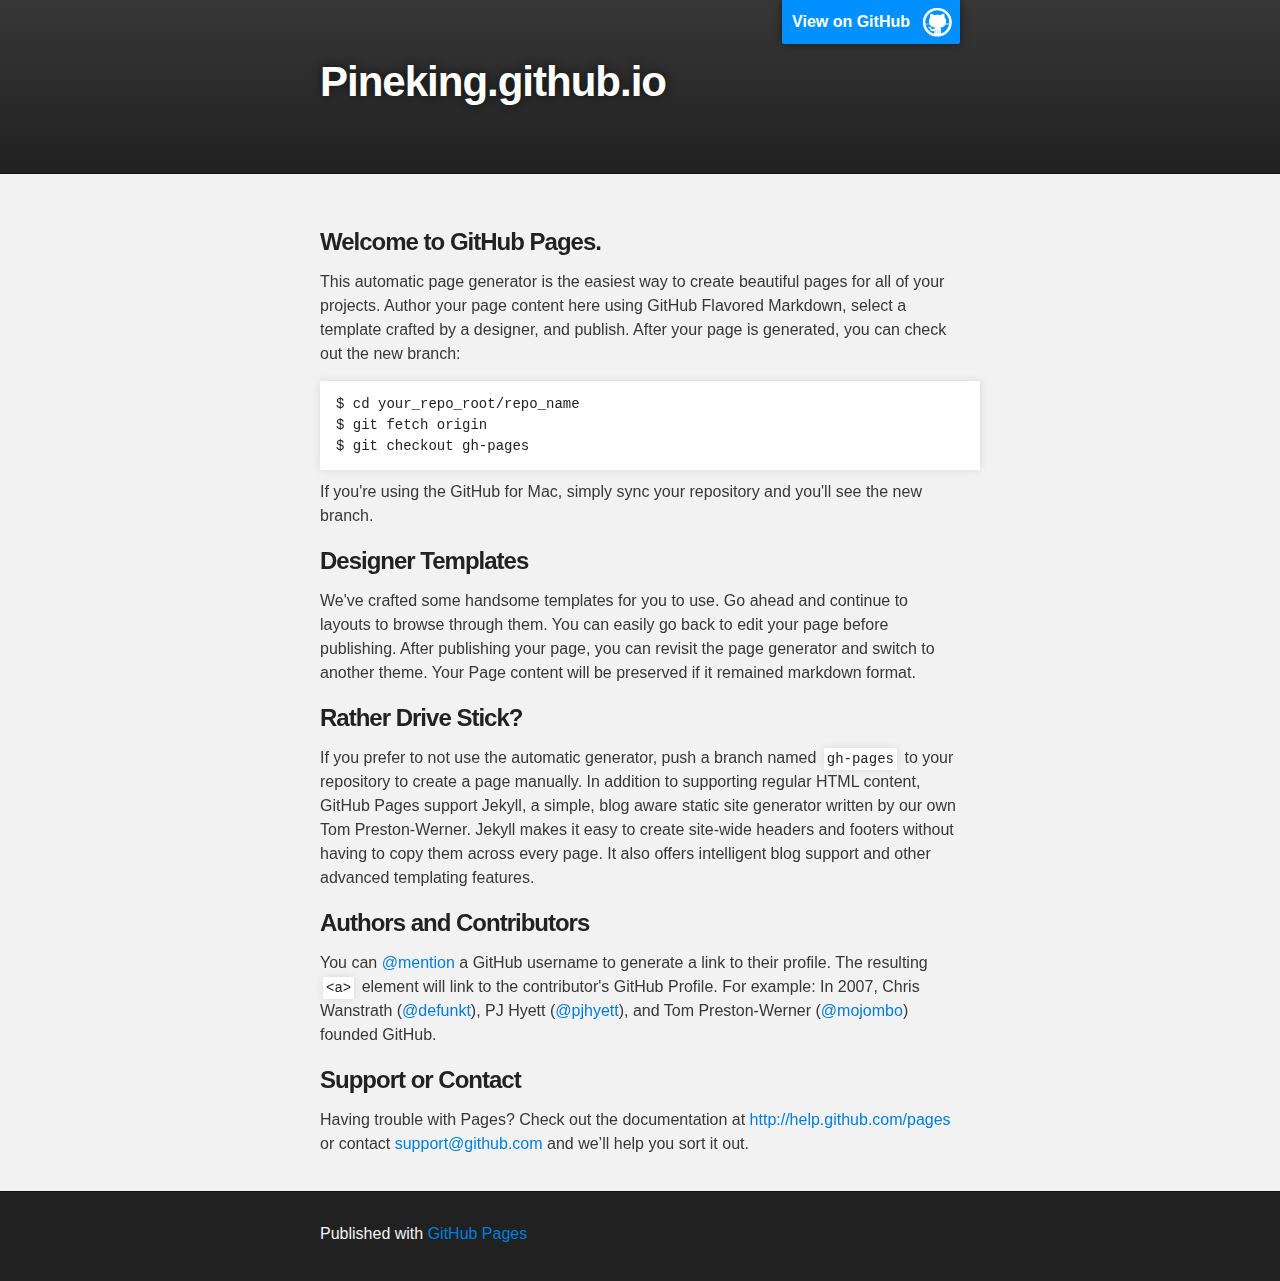
==== index.html @ cf7dffd4 "Replace master branch with page content via GitHub" ====
<!DOCTYPE html>
<html>

  <head>
    <meta charset='utf-8' />
    <meta http-equiv="X-UA-Compatible" content="chrome=1" />
    <meta name="description" content="Pineking.github.io : " />

    <link rel="stylesheet" type="text/css" media="screen" href="stylesheets/stylesheet.css">

    <title>Pineking.github.io</title>
  </head>

  <body>

    <!-- HEADER -->
    <div id="header_wrap" class="outer">
        <header class="inner">
          <a id="forkme_banner" href="https://github.com/pineking">View on GitHub</a>

          <h1 id="project_title">Pineking.github.io</h1>
          <h2 id="project_tagline"></h2>

        </header>
    </div>

    <!-- MAIN CONTENT -->
    <div id="main_content_wrap" class="outer">
      <section id="main_content" class="inner">
        <h3>Welcome to GitHub Pages.</h3>

<p>This automatic page generator is the easiest way to create beautiful pages for all of your projects. Author your page content here using GitHub Flavored Markdown, select a template crafted by a designer, and publish. After your page is generated, you can check out the new branch:</p>

<pre><code>$ cd your_repo_root/repo_name
$ git fetch origin
$ git checkout gh-pages
</code></pre>

<p>If you're using the GitHub for Mac, simply sync your repository and you'll see the new branch.</p>

<h3>Designer Templates</h3>

<p>We've crafted some handsome templates for you to use. Go ahead and continue to layouts to browse through them. You can easily go back to edit your page before publishing. After publishing your page, you can revisit the page generator and switch to another theme. Your Page content will be preserved if it remained markdown format.</p>

<h3>Rather Drive Stick?</h3>

<p>If you prefer to not use the automatic generator, push a branch named <code>gh-pages</code> to your repository to create a page manually. In addition to supporting regular HTML content, GitHub Pages support Jekyll, a simple, blog aware static site generator written by our own Tom Preston-Werner. Jekyll makes it easy to create site-wide headers and footers without having to copy them across every page. It also offers intelligent blog support and other advanced templating features.</p>

<h3>Authors and Contributors</h3>

<p>You can <a href="https://github.com/blog/821" class="user-mention">@mention</a> a GitHub username to generate a link to their profile. The resulting <code>&lt;a&gt;</code> element will link to the contributor's GitHub Profile. For example: In 2007, Chris Wanstrath (<a href="https://github.com/defunkt" class="user-mention">@defunkt</a>), PJ Hyett (<a href="https://github.com/pjhyett" class="user-mention">@pjhyett</a>), and Tom Preston-Werner (<a href="https://github.com/mojombo" class="user-mention">@mojombo</a>) founded GitHub.</p>

<h3>Support or Contact</h3>

<p>Having trouble with Pages? Check out the documentation at <a href="http://help.github.com/pages">http://help.github.com/pages</a> or contact <a href="mailto:support@github.com">support@github.com</a> and we’ll help you sort it out.</p>
      </section>
    </div>

    <!-- FOOTER  -->
    <div id="footer_wrap" class="outer">
      <footer class="inner">
        <p>Published with <a href="http://pages.github.com">GitHub Pages</a></p>
      </footer>
    </div>

    

  </body>
</html>
---- stylesheets/stylesheet.css ----
/*******************************************************************************
Slate Theme for GitHub Pages
by Jason Costello, @jsncostello
*******************************************************************************/

@import url(pygment_trac.css);

/*******************************************************************************
MeyerWeb Reset
*******************************************************************************/

html, body, div, span, applet, object, iframe,
h1, h2, h3, h4, h5, h6, p, blockquote, pre,
a, abbr, acronym, address, big, cite, code,
del, dfn, em, img, ins, kbd, q, s, samp,
small, strike, strong, sub, sup, tt, var,
b, u, i, center,
dl, dt, dd, ol, ul, li,
fieldset, form, label, legend,
table, caption, tbody, tfoot, thead, tr, th, td,
article, aside, canvas, details, embed,
figure, figcaption, footer, header, hgroup,
menu, nav, output, ruby, section, summary,
time, mark, audio, video {
  margin: 0;
  padding: 0;
  border: 0;
  font: inherit;
  vertical-align: baseline;
}

/* HTML5 display-role reset for older browsers */
article, aside, details, figcaption, figure,
footer, header, hgroup, menu, nav, section {
  display: block;
}

ol, ul {
  list-style: none;
}

blockquote, q {
}

table {
  border-collapse: collapse;
  border-spacing: 0;
}

a:focus {
  outline: none;
}

/*******************************************************************************
Theme Styles
*******************************************************************************/

body {
  box-sizing: border-box;
  color:#373737;
  background: #212121;
  font-size: 16px;
  font-family: 'Myriad Pro', Calibri, Helvetica, Arial, sans-serif;
  line-height: 1.5;
  -webkit-font-smoothing: antialiased;
}

h1, h2, h3, h4, h5, h6 {
  margin: 10px 0;
  font-weight: 700;
  color:#222222;
  font-family: 'Lucida Grande', 'Calibri', Helvetica, Arial, sans-serif;
  letter-spacing: -1px;
}

h1 {
  font-size: 36px;
  font-weight: 700;
}

h2 {
  padding-bottom: 10px;
  font-size: 32px;
  background: url('../images/bg_hr.png') repeat-x bottom;
}

h3 {
  font-size: 24px;
}

h4 {
  font-size: 21px;
}

h5 {
  font-size: 18px;
}

h6 {
  font-size: 16px;
}

p {
  margin: 10px 0 15px 0;
}

footer p {
  color: #f2f2f2;
}

a {
  text-decoration: none;
  color: #007edf;
  text-shadow: none;

  transition: color 0.5s ease;
  transition: text-shadow 0.5s ease;
  -webkit-transition: color 0.5s ease;
  -webkit-transition: text-shadow 0.5s ease;
  -moz-transition: color 0.5s ease;
  -moz-transition: text-shadow 0.5s ease;
  -o-transition: color 0.5s ease;
  -o-transition: text-shadow 0.5s ease;
  -ms-transition: color 0.5s ease;
  -ms-transition: text-shadow 0.5s ease;
}

#main_content a:hover {
  color: #0069ba;
  text-shadow: #0090ff 0px 0px 2px;
}

footer a:hover {
  color: #43adff;
  text-shadow: #0090ff 0px 0px 2px;
}

em {
  font-style: italic;
}

strong {
  font-weight: bold;
}

img {
  position: relative;
  margin: 0 auto;
  max-width: 739px;
  padding: 5px;
  margin: 10px 0 10px 0;
  border: 1px solid #ebebeb;

  box-shadow: 0 0 5px #ebebeb;
  -webkit-box-shadow: 0 0 5px #ebebeb;
  -moz-box-shadow: 0 0 5px #ebebeb;
  -o-box-shadow: 0 0 5px #ebebeb;
  -ms-box-shadow: 0 0 5px #ebebeb;
}

pre, code {
  width: 100%;
  color: #222;
  background-color: #fff;

  font-family: Monaco, "Bitstream Vera Sans Mono", "Lucida Console", Terminal, monospace;
  font-size: 14px;

  border-radius: 2px;
  -moz-border-radius: 2px;
  -webkit-border-radius: 2px;



}

pre {
  width: 100%;
  padding: 10px;
  box-shadow: 0 0 10px rgba(0,0,0,.1);
  overflow: auto;
}

code {
  padding: 3px;
  margin: 0 3px;
  box-shadow: 0 0 10px rgba(0,0,0,.1);
}

pre code {
  display: block;
  box-shadow: none;
}

blockquote {
  color: #666;
  margin-bottom: 20px;
  padding: 0 0 0 20px;
  border-left: 3px solid #bbb;
}

ul, ol, dl {
  margin-bottom: 15px
}

ul li {
  list-style: inside;
  padding-left: 20px;
}

ol li {
  list-style: decimal inside;
  padding-left: 20px;
}

dl dt {
  font-weight: bold;
}

dl dd {
  padding-left: 20px;
  font-style: italic;
}

dl p {
  padding-left: 20px;
  font-style: italic;
}

hr {
  height: 1px;
  margin-bottom: 5px;
  border: none;
  background: url('../images/bg_hr.png') repeat-x center;
}

table {
  border: 1px solid #373737;
  margin-bottom: 20px;
  text-align: left;
 }

th {
  font-family: 'Lucida Grande', 'Helvetica Neue', Helvetica, Arial, sans-serif;
  padding: 10px;
  background: #373737;
  color: #fff;
 }

td {
  padding: 10px;
  border: 1px solid #373737;
 }

form {
  background: #f2f2f2;
  padding: 20px;
}

img {
  width: 100%;
  max-width: 100%;
}

/*******************************************************************************
Full-Width Styles
*******************************************************************************/

.outer {
  width: 100%;
}

.inner {
  position: relative;
  max-width: 640px;
  padding: 20px 10px;
  margin: 0 auto;
}

#forkme_banner {
  display: block;
  position: absolute;
  top:0;
  right: 10px;
  z-index: 10;
  padding: 10px 50px 10px 10px;
  color: #fff;
  background: url('../images/blacktocat.png') #0090ff no-repeat 95% 50%;
  font-weight: 700;
  box-shadow: 0 0 10px rgba(0,0,0,.5);
  border-bottom-left-radius: 2px;
  border-bottom-right-radius: 2px;
}

#header_wrap {
  background: #212121;
  background: -moz-linear-gradient(top, #373737, #212121);
  background: -webkit-linear-gradient(top, #373737, #212121);
  background: -ms-linear-gradient(top, #373737, #212121);
  background: -o-linear-gradient(top, #373737, #212121);
  background: linear-gradient(top, #373737, #212121);
}

#header_wrap .inner {
  padding: 50px 10px 30px 10px;
}

#project_title {
  margin: 0;
  color: #fff;
  font-size: 42px;
  font-weight: 700;
  text-shadow: #111 0px 0px 10px;
}

#project_tagline {
  color: #fff;
  font-size: 24px;
  font-weight: 300;
  background: none;
  text-shadow: #111 0px 0px 10px;
}

#downloads {
  position: absolute;
  width: 210px;
  z-index: 10;
  bottom: -40px;
  right: 0;
  height: 70px;
  background: url('../images/icon_download.png') no-repeat 0% 90%;
}

.zip_download_link {
  display: block;
  float: right;
  width: 90px;
  height:70px;
  text-indent: -5000px;
  overflow: hidden;
  background: url(../images/sprite_download.png) no-repeat bottom left;
}

.tar_download_link {
  display: block;
  float: right;
  width: 90px;
  height:70px;
  text-indent: -5000px;
  overflow: hidden;
  background: url(../images/sprite_download.png) no-repeat bottom right;
  margin-left: 10px;
}

.zip_download_link:hover {
  background: url(../images/sprite_download.png) no-repeat top left;
}

.tar_download_link:hover {
  background: url(../images/sprite_download.png) no-repeat top right;
}

#main_content_wrap {
  background: #f2f2f2;
  border-top: 1px solid #111;
  border-bottom: 1px solid #111;
}

#main_content {
  padding-top: 40px;
}

#footer_wrap {
  background: #212121;
}



/*******************************************************************************
Small Device Styles
*******************************************************************************/

@media screen and (max-width: 480px) {
  body {
    font-size:14px;
  }

  #downloads {
    display: none;
  }

  .inner {
    min-width: 320px;
    max-width: 480px;
  }

  #project_title {
  font-size: 32px;
  }

  h1 {
    font-size: 28px;
  }

  h2 {
    font-size: 24px;
  }

  h3 {
    font-size: 21px;
  }

  h4 {
    font-size: 18px;
  }

  h5 {
    font-size: 14px;
  }

  h6 {
    font-size: 12px;
  }

  code, pre {
    min-width: 320px;
    max-width: 480px;
    font-size: 11px;
  }

}
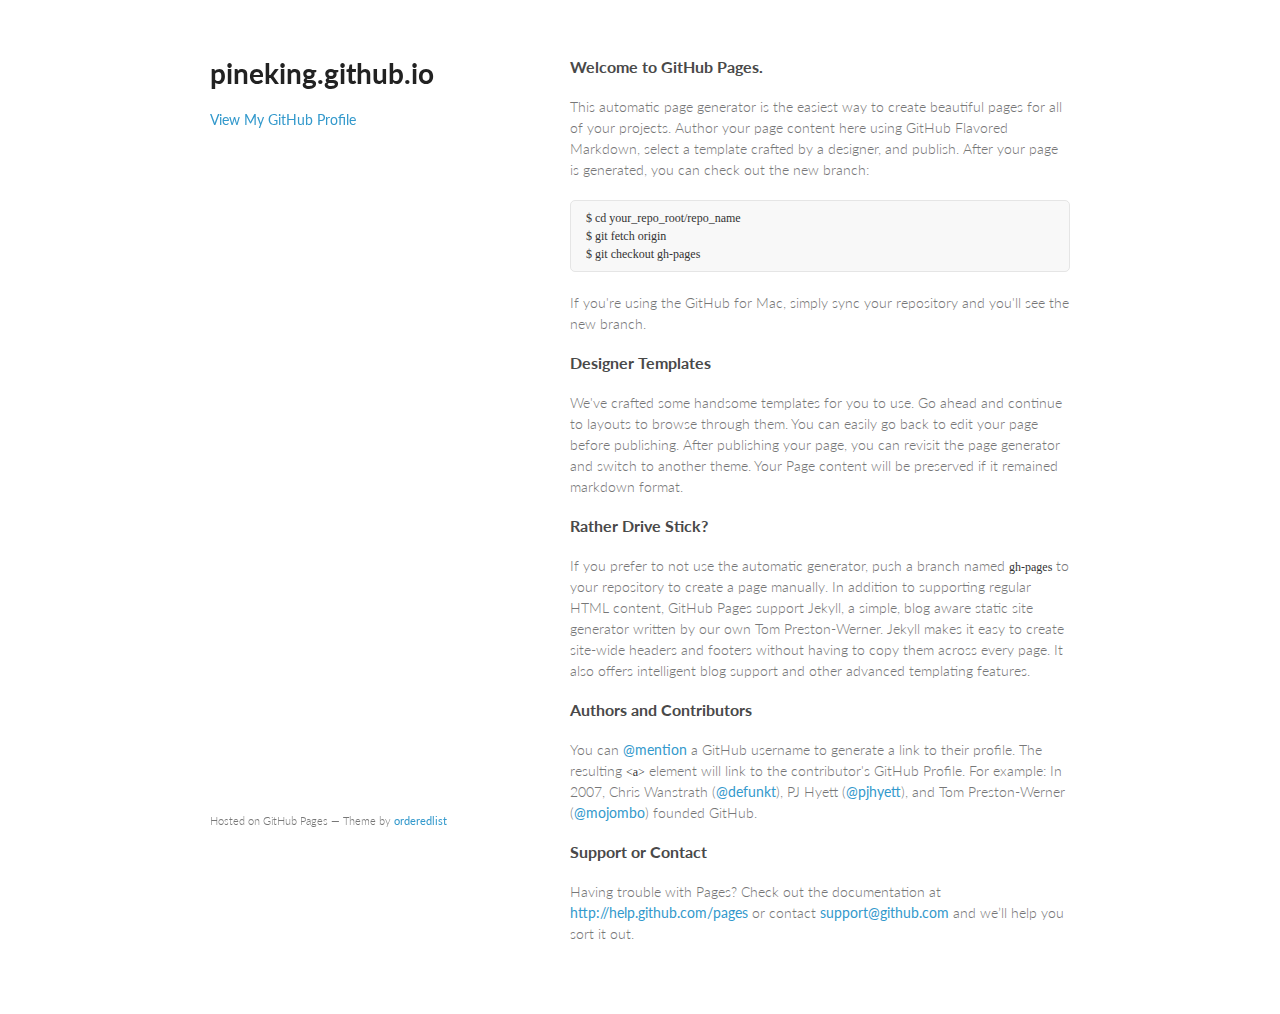
==== commit fa7d7704: "Replace master branch with page content via GitHub" ====
--- a/index.html
+++ b/index.html
@@ -1,33 +1,30 @@
-<!DOCTYPE html>
+<!doctype html>
 <html>
+  <head>
+    <meta charset="utf-8">
+    <meta http-equiv="X-UA-Compatible" content="chrome=1">
+    <title>pineking.github.io by pineking</title>
 
-  <head>
-    <meta charset='utf-8' />
-    <meta http-equiv="X-UA-Compatible" content="chrome=1" />
-    <meta name="description" content="Pineking.github.io : " />
+    <link rel="stylesheet" href="stylesheets/styles.css">
+    <link rel="stylesheet" href="stylesheets/pygment_trac.css">
+    <meta name="viewport" content="width=device-width, initial-scale=1, user-scalable=no">
+    <!--[if lt IE 9]>
+    <script src="//html5shiv.googlecode.com/svn/trunk/html5.js"></script>
+    <![endif]-->
+  </head>
+  <body>
+    <div class="wrapper">
+      <header>
+        <h1>pineking.github.io</h1>
+        <p></p>
 
-    <link rel="stylesheet" type="text/css" media="screen" href="stylesheets/stylesheet.css">
 
-    <title>Pineking.github.io</title>
-  </head>
+        <p class="view"><a href="https://github.com/pineking">View My GitHub Profile</a></p>
 
-  <body>
-
-    <!-- HEADER -->
-    <div id="header_wrap" class="outer">
-        <header class="inner">
-          <a id="forkme_banner" href="https://github.com/pineking">View on GitHub</a>
-
-          <h1 id="project_title">Pineking.github.io</h1>
-          <h2 id="project_tagline"></h2>
-
-        </header>
-    </div>
-
-    <!-- MAIN CONTENT -->
-    <div id="main_content_wrap" class="outer">
-      <section id="main_content" class="inner">
-        <h3>Welcome to GitHub Pages.</h3>
+      </header>
+      <section>
+        <h3>
+<a name="welcome-to-github-pages" class="anchor" href="#welcome-to-github-pages"><span class="octicon octicon-link"></span></a>Welcome to GitHub Pages.</h3>
 
 <p>This automatic page generator is the easiest way to create beautiful pages for all of your projects. Author your page content here using GitHub Flavored Markdown, select a template crafted by a designer, and publish. After your page is generated, you can check out the new branch:</p>
 
@@ -38,32 +35,31 @@
 
 <p>If you're using the GitHub for Mac, simply sync your repository and you'll see the new branch.</p>
 
-<h3>Designer Templates</h3>
+<h3>
+<a name="designer-templates" class="anchor" href="#designer-templates"><span class="octicon octicon-link"></span></a>Designer Templates</h3>
 
 <p>We've crafted some handsome templates for you to use. Go ahead and continue to layouts to browse through them. You can easily go back to edit your page before publishing. After publishing your page, you can revisit the page generator and switch to another theme. Your Page content will be preserved if it remained markdown format.</p>
 
-<h3>Rather Drive Stick?</h3>
+<h3>
+<a name="rather-drive-stick" class="anchor" href="#rather-drive-stick"><span class="octicon octicon-link"></span></a>Rather Drive Stick?</h3>
 
 <p>If you prefer to not use the automatic generator, push a branch named <code>gh-pages</code> to your repository to create a page manually. In addition to supporting regular HTML content, GitHub Pages support Jekyll, a simple, blog aware static site generator written by our own Tom Preston-Werner. Jekyll makes it easy to create site-wide headers and footers without having to copy them across every page. It also offers intelligent blog support and other advanced templating features.</p>
 
-<h3>Authors and Contributors</h3>
+<h3>
+<a name="authors-and-contributors" class="anchor" href="#authors-and-contributors"><span class="octicon octicon-link"></span></a>Authors and Contributors</h3>
 
 <p>You can <a href="https://github.com/blog/821" class="user-mention">@mention</a> a GitHub username to generate a link to their profile. The resulting <code>&lt;a&gt;</code> element will link to the contributor's GitHub Profile. For example: In 2007, Chris Wanstrath (<a href="https://github.com/defunkt" class="user-mention">@defunkt</a>), PJ Hyett (<a href="https://github.com/pjhyett" class="user-mention">@pjhyett</a>), and Tom Preston-Werner (<a href="https://github.com/mojombo" class="user-mention">@mojombo</a>) founded GitHub.</p>
 
-<h3>Support or Contact</h3>
+<h3>
+<a name="support-or-contact" class="anchor" href="#support-or-contact"><span class="octicon octicon-link"></span></a>Support or Contact</h3>
 
 <p>Having trouble with Pages? Check out the documentation at <a href="http://help.github.com/pages">http://help.github.com/pages</a> or contact <a href="mailto:support@github.com">support@github.com</a> and we’ll help you sort it out.</p>
       </section>
-    </div>
-
-    <!-- FOOTER  -->
-    <div id="footer_wrap" class="outer">
-      <footer class="inner">
-        <p>Published with <a href="http://pages.github.com">GitHub Pages</a></p>
+      <footer>
+        <p><small>Hosted on GitHub Pages &mdash; Theme by <a href="https://github.com/orderedlist">orderedlist</a></small></p>
       </footer>
     </div>
-
+    <script src="javascripts/scale.fix.js"></script>
     
-
   </body>
-</html>
+</html>--- a/stylesheets/styles.css
+++ b/stylesheets/styles.css
@@ -0,0 +1,255 @@
+@import url(https://fonts.googleapis.com/css?family=Lato:300italic,700italic,300,700);
+
+body {
+  padding:50px;
+  font:14px/1.5 Lato, "Helvetica Neue", Helvetica, Arial, sans-serif;
+  color:#777;
+  font-weight:300;
+}
+
+h1, h2, h3, h4, h5, h6 {
+  color:#222;
+  margin:0 0 20px;
+}
+
+p, ul, ol, table, pre, dl {
+  margin:0 0 20px;
+}
+
+h1, h2, h3 {
+  line-height:1.1;
+}
+
+h1 {
+  font-size:28px;
+}
+
+h2 {
+  color:#393939;
+}
+
+h3, h4, h5, h6 {
+  color:#494949;
+}
+
+a {
+  color:#39c;
+  font-weight:400;
+  text-decoration:none;
+}
+
+a small {
+  font-size:11px;
+  color:#777;
+  margin-top:-0.6em;
+  display:block;
+}
+
+.wrapper {
+  width:860px;
+  margin:0 auto;
+}
+
+blockquote {
+  border-left:1px solid #e5e5e5;
+  margin:0;
+  padding:0 0 0 20px;
+  font-style:italic;
+}
+
+code, pre {
+  font-family:Monaco, Bitstream Vera Sans Mono, Lucida Console, Terminal;
+  color:#333;
+  font-size:12px;
+}
+
+pre {
+  padding:8px 15px;
+  background: #f8f8f8;  
+  border-radius:5px;
+  border:1px solid #e5e5e5;
+  overflow-x: auto;
+}
+
+table {
+  width:100%;
+  border-collapse:collapse;
+}
+
+th, td {
+  text-align:left;
+  padding:5px 10px;
+  border-bottom:1px solid #e5e5e5;
+}
+
+dt {
+  color:#444;
+  font-weight:700;
+}
+
+th {
+  color:#444;
+}
+
+img {
+  max-width:100%;
+}
+
+header {
+  width:270px;
+  float:left;
+  position:fixed;
+}
+
+header ul {
+  list-style:none;
+  height:40px;
+  
+  padding:0;
+  
+  background: #eee;
+  background: -moz-linear-gradient(top, #f8f8f8 0%, #dddddd 100%);
+  background: -webkit-gradient(linear, left top, left bottom, color-stop(0%,#f8f8f8), color-stop(100%,#dddddd));
+  background: -webkit-linear-gradient(top, #f8f8f8 0%,#dddddd 100%);
+  background: -o-linear-gradient(top, #f8f8f8 0%,#dddddd 100%);
+  background: -ms-linear-gradient(top, #f8f8f8 0%,#dddddd 100%);
+  background: linear-gradient(top, #f8f8f8 0%,#dddddd 100%);
+  
+  border-radius:5px;
+  border:1px solid #d2d2d2;
+  box-shadow:inset #fff 0 1px 0, inset rgba(0,0,0,0.03) 0 -1px 0;
+  width:270px;
+}
+
+header li {
+  width:89px;
+  float:left;
+  border-right:1px solid #d2d2d2;
+  height:40px;
+}
+
+header ul a {
+  line-height:1;
+  font-size:11px;
+  color:#999;
+  display:block;
+  text-align:center;
+  padding-top:6px;
+  height:40px;
+}
+
+strong {
+  color:#222;
+  font-weight:700;
+}
+
+header ul li + li {
+  width:88px;
+  border-left:1px solid #fff;
+}
+
+header ul li + li + li {
+  border-right:none;
+  width:89px;
+}
+
+header ul a strong {
+  font-size:14px;
+  display:block;
+  color:#222;
+}
+
+section {
+  width:500px;
+  float:right;
+  padding-bottom:50px;
+}
+
+small {
+  font-size:11px;
+}
+
+hr {
+  border:0;
+  background:#e5e5e5;
+  height:1px;
+  margin:0 0 20px;
+}
+
+footer {
+  width:270px;
+  float:left;
+  position:fixed;
+  bottom:50px;
+}
+
+@media print, screen and (max-width: 960px) {
+  
+  div.wrapper {
+    width:auto;
+    margin:0;
+  }
+  
+  header, section, footer {
+    float:none;
+    position:static;
+    width:auto;
+  }
+  
+  header {
+    padding-right:320px;
+  }
+  
+  section {
+    border:1px solid #e5e5e5;
+    border-width:1px 0;
+    padding:20px 0;
+    margin:0 0 20px;
+  }
+  
+  header a small {
+    display:inline;
+  }
+  
+  header ul {
+    position:absolute;
+    right:50px;
+    top:52px;
+  }
+}
+
+@media print, screen and (max-width: 720px) {
+  body {
+    word-wrap:break-word;
+  }
+  
+  header {
+    padding:0;
+  }
+  
+  header ul, header p.view {
+    position:static;
+  }
+  
+  pre, code {
+    word-wrap:normal;
+  }
+}
+
+@media print, screen and (max-width: 480px) {
+  body {
+    padding:15px;
+  }
+  
+  header ul {
+    display:none;
+  }
+}
+
+@media print {
+  body {
+    padding:0.4in;
+    font-size:12pt;
+    color:#444;
+  }
+}
--- a/stylesheets/pygment_trac.css
+++ b/stylesheets/pygment_trac.css
@@ -0,0 +1,69 @@
+.highlight  { background: #ffffff; }
+.highlight .c { color: #999988; font-style: italic } /* Comment */
+.highlight .err { color: #a61717; background-color: #e3d2d2 } /* Error */
+.highlight .k { font-weight: bold } /* Keyword */
+.highlight .o { font-weight: bold } /* Operator */
+.highlight .cm { color: #999988; font-style: italic } /* Comment.Multiline */
+.highlight .cp { color: #999999; font-weight: bold } /* Comment.Preproc */
+.highlight .c1 { color: #999988; font-style: italic } /* Comment.Single */
+.highlight .cs { color: #999999; font-weight: bold; font-style: italic } /* Comment.Special */
+.highlight .gd { color: #000000; background-color: #ffdddd } /* Generic.Deleted */
+.highlight .gd .x { color: #000000; background-color: #ffaaaa } /* Generic.Deleted.Specific */
+.highlight .ge { font-style: italic } /* Generic.Emph */
+.highlight .gr { color: #aa0000 } /* Generic.Error */
+.highlight .gh { color: #999999 } /* Generic.Heading */
+.highlight .gi { color: #000000; background-color: #ddffdd } /* Generic.Inserted */
+.highlight .gi .x { color: #000000; background-color: #aaffaa } /* Generic.Inserted.Specific */
+.highlight .go { color: #888888 } /* Generic.Output */
+.highlight .gp { color: #555555 } /* Generic.Prompt */
+.highlight .gs { font-weight: bold } /* Generic.Strong */
+.highlight .gu { color: #800080; font-weight: bold; } /* Generic.Subheading */
+.highlight .gt { color: #aa0000 } /* Generic.Traceback */
+.highlight .kc { font-weight: bold } /* Keyword.Constant */
+.highlight .kd { font-weight: bold } /* Keyword.Declaration */
+.highlight .kn { font-weight: bold } /* Keyword.Namespace */
+.highlight .kp { font-weight: bold } /* Keyword.Pseudo */
+.highlight .kr { font-weight: bold } /* Keyword.Reserved */
+.highlight .kt { color: #445588; font-weight: bold } /* Keyword.Type */
+.highlight .m { color: #009999 } /* Literal.Number */
+.highlight .s { color: #d14 } /* Literal.String */
+.highlight .na { color: #008080 } /* Name.Attribute */
+.highlight .nb { color: #0086B3 } /* Name.Builtin */
+.highlight .nc { color: #445588; font-weight: bold } /* Name.Class */
+.highlight .no { color: #008080 } /* Name.Constant */
+.highlight .ni { color: #800080 } /* Name.Entity */
+.highlight .ne { color: #990000; font-weight: bold } /* Name.Exception */
+.highlight .nf { color: #990000; font-weight: bold } /* Name.Function */
+.highlight .nn { color: #555555 } /* Name.Namespace */
+.highlight .nt { color: #000080 } /* Name.Tag */
+.highlight .nv { color: #008080 } /* Name.Variable */
+.highlight .ow { font-weight: bold } /* Operator.Word */
+.highlight .w { color: #bbbbbb } /* Text.Whitespace */
+.highlight .mf { color: #009999 } /* Literal.Number.Float */
+.highlight .mh { color: #009999 } /* Literal.Number.Hex */
+.highlight .mi { color: #009999 } /* Literal.Number.Integer */
+.highlight .mo { color: #009999 } /* Literal.Number.Oct */
+.highlight .sb { color: #d14 } /* Literal.String.Backtick */
+.highlight .sc { color: #d14 } /* Literal.String.Char */
+.highlight .sd { color: #d14 } /* Literal.String.Doc */
+.highlight .s2 { color: #d14 } /* Literal.String.Double */
+.highlight .se { color: #d14 } /* Literal.String.Escape */
+.highlight .sh { color: #d14 } /* Literal.String.Heredoc */
+.highlight .si { color: #d14 } /* Literal.String.Interpol */
+.highlight .sx { color: #d14 } /* Literal.String.Other */
+.highlight .sr { color: #009926 } /* Literal.String.Regex */
+.highlight .s1 { color: #d14 } /* Literal.String.Single */
+.highlight .ss { color: #990073 } /* Literal.String.Symbol */
+.highlight .bp { color: #999999 } /* Name.Builtin.Pseudo */
+.highlight .vc { color: #008080 } /* Name.Variable.Class */
+.highlight .vg { color: #008080 } /* Name.Variable.Global */
+.highlight .vi { color: #008080 } /* Name.Variable.Instance */
+.highlight .il { color: #009999 } /* Literal.Number.Integer.Long */
+
+.type-csharp .highlight .k { color: #0000FF }
+.type-csharp .highlight .kt { color: #0000FF }
+.type-csharp .highlight .nf { color: #000000; font-weight: normal }
+.type-csharp .highlight .nc { color: #2B91AF }
+.type-csharp .highlight .nn { color: #000000 }
+.type-csharp .highlight .s { color: #A31515 }
+.type-csharp .highlight .sc { color: #A31515 }
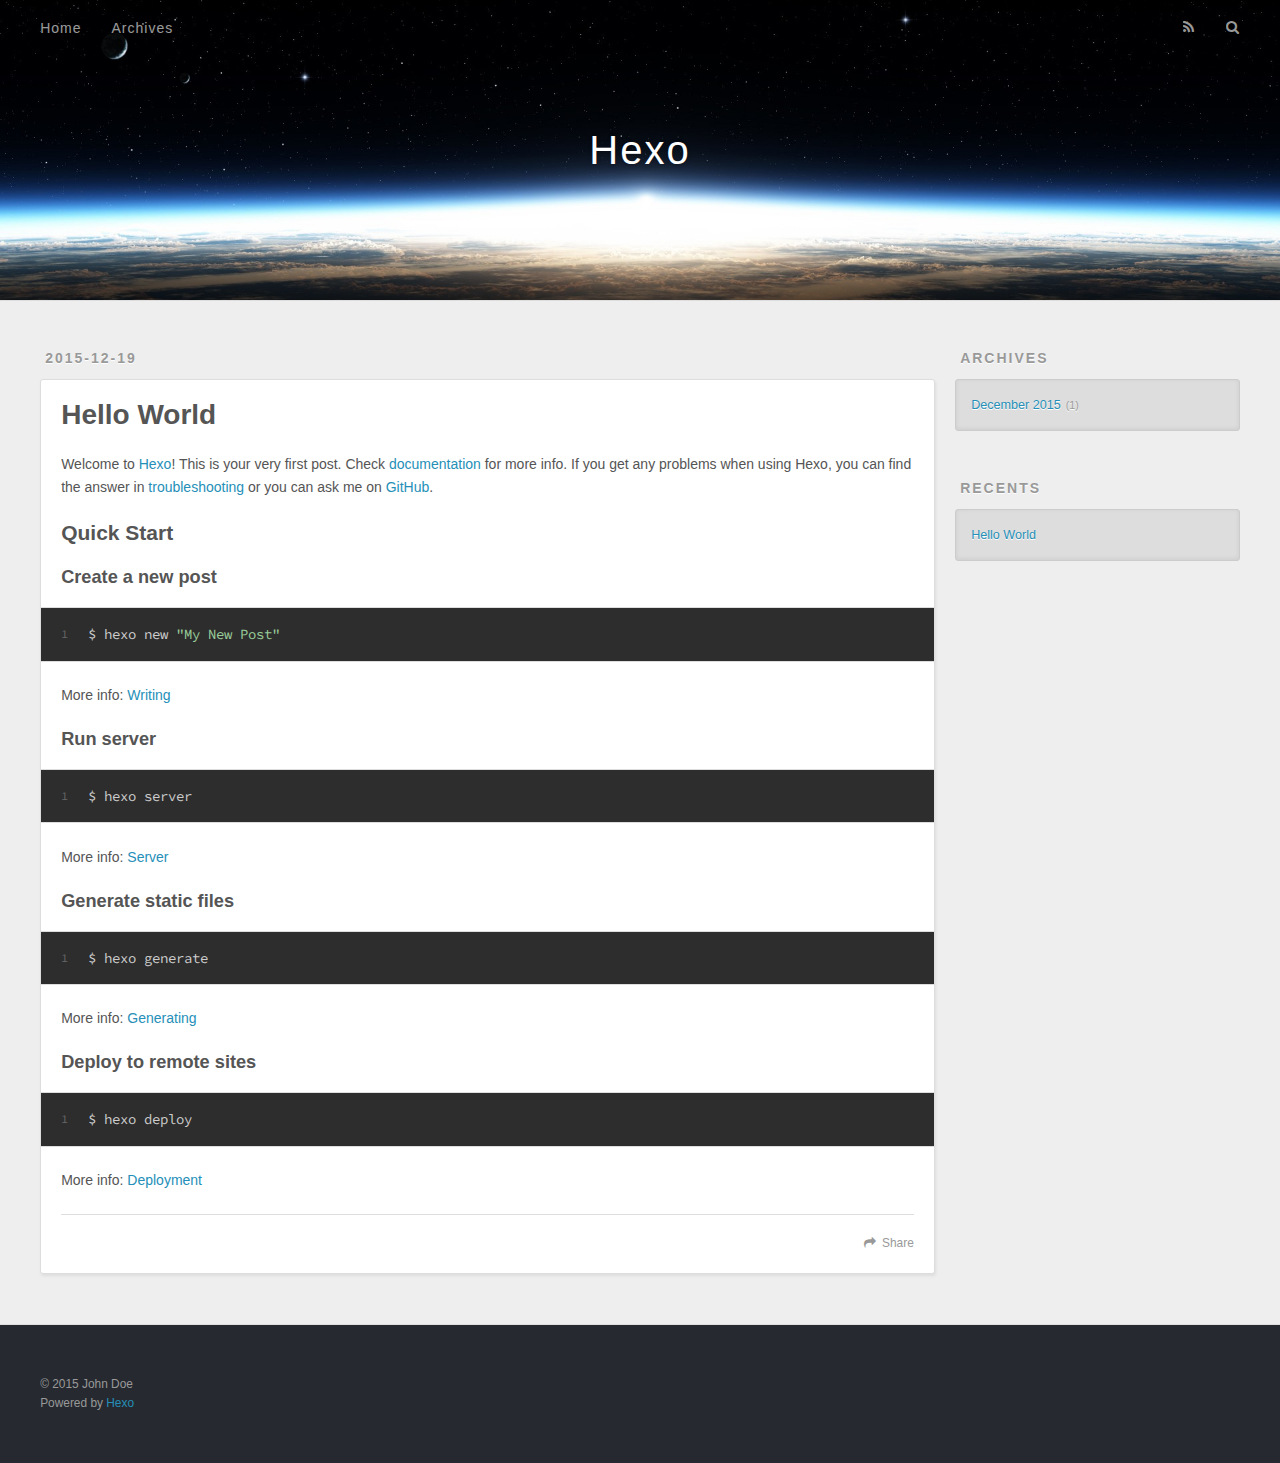
==== commit a67beec2: "Init" ====
--- a/index.html
+++ b/index.html
@@ -1,65 +1,177 @@
-<!doctype html>
+<!DOCTYPE html>
 <html>
-  <head>
-    <meta charset="utf-8">
-    <meta http-equiv="X-UA-Compatible" content="chrome=1">
-    <title>pineking.github.io by pineking</title>
+<head>
+  <meta charset="utf-8">
+  
+  <title>Hexo</title>
+  <meta name="viewport" content="width=device-width, initial-scale=1, maximum-scale=1">
+  <meta name="description">
+<meta property="og:type" content="website">
+<meta property="og:title" content="Hexo">
+<meta property="og:url" content="http://yoursite.com/index.html">
+<meta property="og:site_name" content="Hexo">
+<meta property="og:description">
+<meta name="twitter:card" content="summary">
+<meta name="twitter:title" content="Hexo">
+<meta name="twitter:description">
+  
+    <link rel="alternative" href="/atom.xml" title="Hexo" type="application/atom+xml">
+  
+  
+    <link rel="icon" href="/favicon.png">
+  
+  <link href="//fonts.googleapis.com/css?family=Source+Code+Pro" rel="stylesheet" type="text/css">
+  <link rel="stylesheet" href="/css/style.css" type="text/css">
+  
 
-    <link rel="stylesheet" href="stylesheets/styles.css">
-    <link rel="stylesheet" href="stylesheets/pygment_trac.css">
-    <meta name="viewport" content="width=device-width, initial-scale=1, user-scalable=no">
-    <!--[if lt IE 9]>
-    <script src="//html5shiv.googlecode.com/svn/trunk/html5.js"></script>
-    <![endif]-->
-  </head>
-  <body>
-    <div class="wrapper">
-      <header>
-        <h1>pineking.github.io</h1>
-        <p></p>
+</head>
+<body>
+  <div id="container">
+    <div id="wrap">
+      <header id="header">
+  <div id="banner"></div>
+  <div id="header-outer" class="outer">
+    <div id="header-title" class="inner">
+      <h1 id="logo-wrap">
+        <a href="/" id="logo">Hexo</a>
+      </h1>
+      
+    </div>
+    <div id="header-inner" class="inner">
+      <nav id="main-nav">
+        <a id="main-nav-toggle" class="nav-icon"></a>
+        
+          <a class="main-nav-link" href="/">Home</a>
+        
+          <a class="main-nav-link" href="/archives">Archives</a>
+        
+      </nav>
+      <nav id="sub-nav">
+        
+          <a id="nav-rss-link" class="nav-icon" href="/atom.xml" title="RSS Feed"></a>
+        
+        <a id="nav-search-btn" class="nav-icon" title="Search"></a>
+      </nav>
+      <div id="search-form-wrap">
+        <form action="//google.com/search" method="get" accept-charset="UTF-8" class="search-form"><input type="search" name="q" results="0" class="search-form-input" placeholder="Search"><button type="submit" class="search-form-submit">&#xF002;</button><input type="hidden" name="sitesearch" value="http://yoursite.com"></form>
+      </div>
+    </div>
+  </div>
+</header>
+      <div class="outer">
+        <section id="main">
+  
+    <article id="post-hello-world" class="article article-type-post" itemscope itemprop="blogPost">
+  <div class="article-meta">
+    <a href="/2015/12/19/hello-world/" class="article-date">
+  <time datetime="2015-12-19T04:24:37.464Z" itemprop="datePublished">2015-12-19</time>
+</a>
+    
+  </div>
+  <div class="article-inner">
+    
+    
+      <header class="article-header">
+        
+  
+    <h1 itemprop="name">
+      <a class="article-title" href="/2015/12/19/hello-world/">Hello World</a>
+    </h1>
+  
+
+      </header>
+    
+    <div class="article-entry" itemprop="articleBody">
+      
+        <p>Welcome to <a href="http://hexo.io/" target="_blank" rel="external">Hexo</a>! This is your very first post. Check <a href="http://hexo.io/docs/" target="_blank" rel="external">documentation</a> for more info. If you get any problems when using Hexo, you can find the answer in <a href="http://hexo.io/docs/troubleshooting.html" target="_blank" rel="external">troubleshooting</a> or you can ask me on <a href="https://github.com/hexojs/hexo/issues" target="_blank" rel="external">GitHub</a>.</p>
+<h2 id="Quick_Start"><a href="#Quick_Start" class="headerlink" title="Quick Start"></a>Quick Start</h2><h3 id="Create_a_new_post"><a href="#Create_a_new_post" class="headerlink" title="Create a new post"></a>Create a new post</h3><figure class="highlight bash"><table><tr><td class="gutter"><pre><span class="line">1</span><br></pre></td><td class="code"><pre><span class="line">$ hexo new <span class="string">"My New Post"</span></span><br></pre></td></tr></table></figure>
+<p>More info: <a href="http://hexo.io/docs/writing.html" target="_blank" rel="external">Writing</a></p>
+<h3 id="Run_server"><a href="#Run_server" class="headerlink" title="Run server"></a>Run server</h3><figure class="highlight bash"><table><tr><td class="gutter"><pre><span class="line">1</span><br></pre></td><td class="code"><pre><span class="line">$ hexo server</span><br></pre></td></tr></table></figure>
+<p>More info: <a href="http://hexo.io/docs/server.html" target="_blank" rel="external">Server</a></p>
+<h3 id="Generate_static_files"><a href="#Generate_static_files" class="headerlink" title="Generate static files"></a>Generate static files</h3><figure class="highlight bash"><table><tr><td class="gutter"><pre><span class="line">1</span><br></pre></td><td class="code"><pre><span class="line">$ hexo generate</span><br></pre></td></tr></table></figure>
+<p>More info: <a href="http://hexo.io/docs/generating.html" target="_blank" rel="external">Generating</a></p>
+<h3 id="Deploy_to_remote_sites"><a href="#Deploy_to_remote_sites" class="headerlink" title="Deploy to remote sites"></a>Deploy to remote sites</h3><figure class="highlight bash"><table><tr><td class="gutter"><pre><span class="line">1</span><br></pre></td><td class="code"><pre><span class="line">$ hexo deploy</span><br></pre></td></tr></table></figure>
+<p>More info: <a href="http://hexo.io/docs/deployment.html" target="_blank" rel="external">Deployment</a></p>
+
+      
+    </div>
+    <footer class="article-footer">
+      <a data-url="http://yoursite.com/2015/12/19/hello-world/" data-id="ciiclts300000cowvg16oveik" class="article-share-link">Share</a>
+      
+      
+    </footer>
+  </div>
+  
+</article>
 
 
-        <p class="view"><a href="https://github.com/pineking">View My GitHub Profile</a></p>
+  
+  
+</section>
+        
+          <aside id="sidebar">
+  
+    
+  
+    
+  
+    
+  
+    
+  <div class="widget-wrap">
+    <h3 class="widget-title">Archives</h3>
+    <div class="widget">
+      <ul class="archive-list"><li class="archive-list-item"><a class="archive-list-link" href="/archives/2015/12/">December 2015</a><span class="archive-list-count">1</span></li></ul>
+    </div>
+  </div>
 
-      </header>
-      <section>
-        <h3>
-<a name="welcome-to-github-pages" class="anchor" href="#welcome-to-github-pages"><span class="octicon octicon-link"></span></a>Welcome to GitHub Pages.</h3>
+  
+    
+  <div class="widget-wrap">
+    <h3 class="widget-title">Recents</h3>
+    <div class="widget">
+      <ul>
+        
+          <li>
+            <a href="/2015/12/19/hello-world/">Hello World</a>
+          </li>
+        
+      </ul>
+    </div>
+  </div>
 
-<p>This automatic page generator is the easiest way to create beautiful pages for all of your projects. Author your page content here using GitHub Flavored Markdown, select a template crafted by a designer, and publish. After your page is generated, you can check out the new branch:</p>
+  
+</aside>
+        
+      </div>
+      <footer id="footer">
+  
+  <div class="outer">
+    <div id="footer-info" class="inner">
+      &copy; 2015 John Doe<br>
+      Powered by <a href="http://hexo.io/" target="_blank">Hexo</a>
+    </div>
+  </div>
+</footer>
+    </div>
+    <nav id="mobile-nav">
+  
+    <a href="/" class="mobile-nav-link">Home</a>
+  
+    <a href="/archives" class="mobile-nav-link">Archives</a>
+  
+</nav>
+    
 
-<pre><code>$ cd your_repo_root/repo_name
-$ git fetch origin
-$ git checkout gh-pages
-</code></pre>
+<script src="//ajax.googleapis.com/ajax/libs/jquery/2.0.3/jquery.min.js"></script>
 
-<p>If you're using the GitHub for Mac, simply sync your repository and you'll see the new branch.</p>
 
-<h3>
-<a name="designer-templates" class="anchor" href="#designer-templates"><span class="octicon octicon-link"></span></a>Designer Templates</h3>
+  <link rel="stylesheet" href="/fancybox/jquery.fancybox.css" type="text/css">
+  <script src="/fancybox/jquery.fancybox.pack.js" type="text/javascript"></script>
 
-<p>We've crafted some handsome templates for you to use. Go ahead and continue to layouts to browse through them. You can easily go back to edit your page before publishing. After publishing your page, you can revisit the page generator and switch to another theme. Your Page content will be preserved if it remained markdown format.</p>
 
-<h3>
-<a name="rather-drive-stick" class="anchor" href="#rather-drive-stick"><span class="octicon octicon-link"></span></a>Rather Drive Stick?</h3>
+<script src="/js/script.js" type="text/javascript"></script>
 
-<p>If you prefer to not use the automatic generator, push a branch named <code>gh-pages</code> to your repository to create a page manually. In addition to supporting regular HTML content, GitHub Pages support Jekyll, a simple, blog aware static site generator written by our own Tom Preston-Werner. Jekyll makes it easy to create site-wide headers and footers without having to copy them across every page. It also offers intelligent blog support and other advanced templating features.</p>
-
-<h3>
-<a name="authors-and-contributors" class="anchor" href="#authors-and-contributors"><span class="octicon octicon-link"></span></a>Authors and Contributors</h3>
-
-<p>You can <a href="https://github.com/blog/821" class="user-mention">@mention</a> a GitHub username to generate a link to their profile. The resulting <code>&lt;a&gt;</code> element will link to the contributor's GitHub Profile. For example: In 2007, Chris Wanstrath (<a href="https://github.com/defunkt" class="user-mention">@defunkt</a>), PJ Hyett (<a href="https://github.com/pjhyett" class="user-mention">@pjhyett</a>), and Tom Preston-Werner (<a href="https://github.com/mojombo" class="user-mention">@mojombo</a>) founded GitHub.</p>
-
-<h3>
-<a name="support-or-contact" class="anchor" href="#support-or-contact"><span class="octicon octicon-link"></span></a>Support or Contact</h3>
-
-<p>Having trouble with Pages? Check out the documentation at <a href="http://help.github.com/pages">http://help.github.com/pages</a> or contact <a href="mailto:support@github.com">support@github.com</a> and we’ll help you sort it out.</p>
-      </section>
-      <footer>
-        <p><small>Hosted on GitHub Pages &mdash; Theme by <a href="https://github.com/orderedlist">orderedlist</a></small></p>
-      </footer>
-    </div>
-    <script src="javascripts/scale.fix.js"></script>
-    
-  </body>
+  </div>
+</body>
 </html>--- a/css/style.css
+++ b/css/style.css
@@ -0,0 +1,1380 @@
+body {
+  width: 100%;
+}
+body:before,
+body:after {
+  content: "";
+  display: table;
+}
+body:after {
+  clear: both;
+}
+html,
+body,
+div,
+span,
+applet,
+object,
+iframe,
+h1,
+h2,
+h3,
+h4,
+h5,
+h6,
+p,
+blockquote,
+pre,
+a,
+abbr,
+acronym,
+address,
+big,
+cite,
+code,
+del,
+dfn,
+em,
+img,
+ins,
+kbd,
+q,
+s,
+samp,
+small,
+strike,
+strong,
+sub,
+sup,
+tt,
+var,
+dl,
+dt,
+dd,
+ol,
+ul,
+li,
+fieldset,
+form,
+label,
+legend,
+table,
+caption,
+tbody,
+tfoot,
+thead,
+tr,
+th,
+td {
+  margin: 0;
+  padding: 0;
+  border: 0;
+  outline: 0;
+  font-weight: inherit;
+  font-style: inherit;
+  font-family: inherit;
+  font-size: 100%;
+  vertical-align: baseline;
+}
+body {
+  line-height: 1;
+  color: #000;
+  background: #fff;
+}
+ol,
+ul {
+  list-style: none;
+}
+table {
+  border-collapse: separate;
+  border-spacing: 0;
+  vertical-align: middle;
+}
+caption,
+th,
+td {
+  text-align: left;
+  font-weight: normal;
+  vertical-align: middle;
+}
+a img {
+  border: none;
+}
+input,
+button {
+  margin: 0;
+  padding: 0;
+}
+input::-moz-focus-inner,
+button::-moz-focus-inner {
+  border: 0;
+  padding: 0;
+}
+@font-face {
+  font-family: FontAwesome;
+  font-style: normal;
+  font-weight: normal;
+  src: url("fonts/fontawesome-webfont.eot?v=#4.0.3");
+  src: url("fonts/fontawesome-webfont.eot?#iefix&v=#4.0.3") format("embedded-opentype"), url("fonts/fontawesome-webfont.woff?v=#4.0.3") format("woff"), url("fonts/fontawesome-webfont.ttf?v=#4.0.3") format("truetype"), url("fonts/fontawesome-webfont.svg#fontawesomeregular?v=#4.0.3") format("svg");
+}
+html,
+body,
+#container {
+  height: 100%;
+}
+body {
+  background: #eee;
+  font: 14px "Helvetica Neue", Helvetica, Arial, sans-serif;
+  -webkit-text-size-adjust: 100%;
+}
+.outer {
+  max-width: 1220px;
+  margin: 0 auto;
+  padding: 0 20px;
+}
+.outer:before,
+.outer:after {
+  content: "";
+  display: table;
+}
+.outer:after {
+  clear: both;
+}
+.inner {
+  display: inline;
+  float: left;
+  width: 98.3333333333333%;
+  margin: 0 0.8333333333333%;
+}
+.left,
+.alignleft {
+  float: left;
+}
+.right,
+.alignright {
+  float: right;
+}
+.clear {
+  clear: both;
+}
+#container {
+  position: relative;
+}
+.mobile-nav-on {
+  overflow: hidden;
+}
+#wrap {
+  height: 100%;
+  width: 100%;
+  position: absolute;
+  top: 0;
+  left: 0;
+  -webkit-transition: 0.2s ease-out;
+  -moz-transition: 0.2s ease-out;
+  -ms-transition: 0.2s ease-out;
+  transition: 0.2s ease-out;
+  z-index: 1;
+  background: #eee;
+}
+.mobile-nav-on #wrap {
+  left: 280px;
+}
+@media screen and (min-width: 768px) {
+  #main {
+    display: inline;
+    float: left;
+    width: 73.3333333333333%;
+    margin: 0 0.8333333333333%;
+  }
+}
+.article-date,
+.article-category-link,
+.archive-year,
+.widget-title {
+  text-decoration: none;
+  text-transform: uppercase;
+  letter-spacing: 2px;
+  color: #999;
+  margin-bottom: 1em;
+  margin-left: 5px;
+  line-height: 1em;
+  text-shadow: 0 1px #fff;
+  font-weight: bold;
+}
+.article-inner,
+.archive-article-inner {
+  background: #fff;
+  -webkit-box-shadow: 1px 2px 3px #ddd;
+  box-shadow: 1px 2px 3px #ddd;
+  border: 1px solid #ddd;
+  -webkit-border-radius: 3px;
+  border-radius: 3px;
+}
+.article-entry h1,
+.widget h1 {
+  font-size: 2em;
+}
+.article-entry h2,
+.widget h2 {
+  font-size: 1.5em;
+}
+.article-entry h3,
+.widget h3 {
+  font-size: 1.3em;
+}
+.article-entry h4,
+.widget h4 {
+  font-size: 1.2em;
+}
+.article-entry h5,
+.widget h5 {
+  font-size: 1em;
+}
+.article-entry h6,
+.widget h6 {
+  font-size: 1em;
+  color: #999;
+}
+.article-entry hr,
+.widget hr {
+  border: 1px dashed #ddd;
+}
+.article-entry strong,
+.widget strong {
+  font-weight: bold;
+}
+.article-entry em,
+.widget em,
+.article-entry cite,
+.widget cite {
+  font-style: italic;
+}
+.article-entry sup,
+.widget sup,
+.article-entry sub,
+.widget sub {
+  font-size: 0.75em;
+  line-height: 0;
+  position: relative;
+  vertical-align: baseline;
+}
+.article-entry sup,
+.widget sup {
+  top: -0.5em;
+}
+.article-entry sub,
+.widget sub {
+  bottom: -0.2em;
+}
+.article-entry small,
+.widget small {
+  font-size: 0.85em;
+}
+.article-entry acronym,
+.widget acronym,
+.article-entry abbr,
+.widget abbr {
+  border-bottom: 1px dotted;
+}
+.article-entry ul,
+.widget ul,
+.article-entry ol,
+.widget ol,
+.article-entry dl,
+.widget dl {
+  margin: 0 20px;
+  line-height: 1.6em;
+}
+.article-entry ul ul,
+.widget ul ul,
+.article-entry ol ul,
+.widget ol ul,
+.article-entry ul ol,
+.widget ul ol,
+.article-entry ol ol,
+.widget ol ol {
+  margin-top: 0;
+  margin-bottom: 0;
+}
+.article-entry ul,
+.widget ul {
+  list-style: disc;
+}
+.article-entry ol,
+.widget ol {
+  list-style: decimal;
+}
+.article-entry dt,
+.widget dt {
+  font-weight: bold;
+}
+#header {
+  height: 300px;
+  position: relative;
+  border-bottom: 1px solid #ddd;
+}
+#header:before,
+#header:after {
+  content: "";
+  position: absolute;
+  left: 0;
+  right: 0;
+  height: 40px;
+}
+#header:before {
+  top: 0;
+  background: -webkit-linear-gradient(rgba(0,0,0,0.2), transparent);
+  background: -moz-linear-gradient(rgba(0,0,0,0.2), transparent);
+  background: -ms-linear-gradient(rgba(0,0,0,0.2), transparent);
+  background: linear-gradient(rgba(0,0,0,0.2), transparent);
+}
+#header:after {
+  bottom: 0;
+  background: -webkit-linear-gradient(transparent, rgba(0,0,0,0.2));
+  background: -moz-linear-gradient(transparent, rgba(0,0,0,0.2));
+  background: -ms-linear-gradient(transparent, rgba(0,0,0,0.2));
+  background: linear-gradient(transparent, rgba(0,0,0,0.2));
+}
+#header-outer {
+  height: 100%;
+  position: relative;
+}
+#header-inner {
+  position: relative;
+  overflow: hidden;
+}
+#banner {
+  position: absolute;
+  top: 0;
+  left: 0;
+  width: 100%;
+  height: 100%;
+  background: url("images/banner.jpg") center #000;
+  -webkit-background-size: cover;
+  -moz-background-size: cover;
+  background-size: cover;
+  z-index: -1;
+}
+#header-title {
+  text-align: center;
+  height: 40px;
+  position: absolute;
+  top: 50%;
+  left: 0;
+  margin-top: -20px;
+}
+#logo,
+#subtitle {
+  text-decoration: none;
+  color: #fff;
+  font-weight: 300;
+  text-shadow: 0 1px 4px rgba(0,0,0,0.3);
+}
+#logo {
+  font-size: 40px;
+  line-height: 40px;
+  letter-spacing: 2px;
+}
+#subtitle {
+  font-size: 16px;
+  line-height: 16px;
+  letter-spacing: 1px;
+}
+#subtitle-wrap {
+  margin-top: 16px;
+}
+#main-nav {
+  float: left;
+  margin-left: -15px;
+}
+.nav-icon,
+.main-nav-link {
+  float: left;
+  color: #fff;
+  opacity: 0.6;
+  text-decoration: none;
+  text-shadow: 0 1px rgba(0,0,0,0.2);
+  -webkit-transition: opacity 0.2s;
+  -moz-transition: opacity 0.2s;
+  -ms-transition: opacity 0.2s;
+  transition: opacity 0.2s;
+  display: block;
+  padding: 20px 15px;
+}
+.nav-icon:hover,
+.main-nav-link:hover {
+  opacity: 1;
+}
+.nav-icon {
+  font-family: FontAwesome;
+  text-align: center;
+  font-size: 14px;
+  width: 14px;
+  height: 14px;
+  padding: 20px 15px;
+  position: relative;
+  cursor: pointer;
+}
+.main-nav-link {
+  font-weight: 300;
+  letter-spacing: 1px;
+}
+@media screen and (max-width: 479px) {
+  .main-nav-link {
+    display: none;
+  }
+}
+#main-nav-toggle {
+  display: none;
+}
+#main-nav-toggle:before {
+  content: "\f0c9";
+}
+@media screen and (max-width: 479px) {
+  #main-nav-toggle {
+    display: block;
+  }
+}
+#sub-nav {
+  float: right;
+  margin-right: -15px;
+}
+#nav-rss-link:before {
+  content: "\f09e";
+}
+#nav-search-btn:before {
+  content: "\f002";
+}
+#search-form-wrap {
+  position: absolute;
+  top: 15px;
+  width: 150px;
+  height: 30px;
+  right: -150px;
+  opacity: 0;
+  -webkit-transition: 0.2s ease-out;
+  -moz-transition: 0.2s ease-out;
+  -ms-transition: 0.2s ease-out;
+  transition: 0.2s ease-out;
+}
+#search-form-wrap.on {
+  opacity: 1;
+  right: 0;
+}
+@media screen and (max-width: 479px) {
+  #search-form-wrap {
+    width: 100%;
+    right: -100%;
+  }
+}
+.search-form {
+  position: absolute;
+  top: 0;
+  left: 0;
+  right: 0;
+  background: #fff;
+  padding: 5px 15px;
+  -webkit-border-radius: 15px;
+  border-radius: 15px;
+  -webkit-box-shadow: 0 0 10px rgba(0,0,0,0.3);
+  box-shadow: 0 0 10px rgba(0,0,0,0.3);
+}
+.search-form-input {
+  border: none;
+  background: none;
+  color: #555;
+  width: 100%;
+  font: 13px "Helvetica Neue", Helvetica, Arial, sans-serif;
+  outline: none;
+}
+.search-form-input::-webkit-search-results-decoration,
+.search-form-input::-webkit-search-cancel-button {
+  -webkit-appearance: none;
+}
+.search-form-submit {
+  position: absolute;
+  top: 50%;
+  right: 10px;
+  margin-top: -7px;
+  font: 13px FontAwesome;
+  border: none;
+  background: none;
+  color: #bbb;
+  cursor: pointer;
+}
+.search-form-submit:hover,
+.search-form-submit:focus {
+  color: #777;
+}
+.article {
+  margin: 50px 0;
+}
+.article-inner {
+  overflow: hidden;
+}
+.article-meta:before,
+.article-meta:after {
+  content: "";
+  display: table;
+}
+.article-meta:after {
+  clear: both;
+}
+.article-date {
+  float: left;
+}
+.article-category {
+  float: left;
+  line-height: 1em;
+  color: #ccc;
+  text-shadow: 0 1px #fff;
+  margin-left: 8px;
+}
+.article-category:before {
+  content: "\2022";
+}
+.article-category-link {
+  margin: 0 12px 1em;
+}
+.article-header {
+  padding: 20px 20px 0;
+}
+.article-title {
+  text-decoration: none;
+  font-size: 2em;
+  font-weight: bold;
+  color: #555;
+  line-height: 1.1em;
+  -webkit-transition: color 0.2s;
+  -moz-transition: color 0.2s;
+  -ms-transition: color 0.2s;
+  transition: color 0.2s;
+}
+a.article-title:hover {
+  color: #258fb8;
+}
+.article-entry {
+  color: #555;
+  padding: 0 20px;
+}
+.article-entry:before,
+.article-entry:after {
+  content: "";
+  display: table;
+}
+.article-entry:after {
+  clear: both;
+}
+.article-entry p,
+.article-entry table {
+  line-height: 1.6em;
+  margin: 1.6em 0;
+}
+.article-entry h1,
+.article-entry h2,
+.article-entry h3,
+.article-entry h4,
+.article-entry h5,
+.article-entry h6 {
+  font-weight: bold;
+}
+.article-entry h1,
+.article-entry h2,
+.article-entry h3,
+.article-entry h4,
+.article-entry h5,
+.article-entry h6 {
+  line-height: 1.1em;
+  margin: 1.1em 0;
+}
+.article-entry a {
+  color: #258fb8;
+  text-decoration: none;
+}
+.article-entry a:hover {
+  text-decoration: underline;
+}
+.article-entry ul,
+.article-entry ol,
+.article-entry dl {
+  margin-top: 1.6em;
+  margin-bottom: 1.6em;
+}
+.article-entry img,
+.article-entry video {
+  max-width: 100%;
+  height: auto;
+  display: block;
+  margin: auto;
+}
+.article-entry iframe {
+  border: none;
+}
+.article-entry table {
+  width: 100%;
+  border-collapse: collapse;
+  border-spacing: 0;
+}
+.article-entry th {
+  font-weight: bold;
+  border-bottom: 3px solid #ddd;
+  padding-bottom: 0.5em;
+}
+.article-entry td {
+  border-bottom: 1px solid #ddd;
+  padding: 10px 0;
+}
+.article-entry blockquote {
+  font-family: Georgia, "Times New Roman", serif;
+  font-size: 1.4em;
+  margin: 1.6em 20px;
+  text-align: center;
+}
+.article-entry blockquote footer {
+  font-size: 14px;
+  margin: 1.6em 0;
+  font-family: "Helvetica Neue", Helvetica, Arial, sans-serif;
+}
+.article-entry blockquote footer cite:before {
+  content: "—";
+  padding: 0 0.5em;
+}
+.article-entry .pullquote {
+  text-align: left;
+  width: 45%;
+  margin: 0;
+}
+.article-entry .pullquote.left {
+  margin-left: 0.5em;
+  margin-right: 1em;
+}
+.article-entry .pullquote.right {
+  margin-right: 0.5em;
+  margin-left: 1em;
+}
+.article-entry .caption {
+  color: #999;
+  display: block;
+  font-size: 0.9em;
+  margin-top: 0.5em;
+  position: relative;
+  text-align: center;
+}
+.article-entry .video-container {
+  position: relative;
+  padding-top: 56.25%;
+  height: 0;
+  overflow: hidden;
+}
+.article-entry .video-container iframe,
+.article-entry .video-container object,
+.article-entry .video-container embed {
+  position: absolute;
+  top: 0;
+  left: 0;
+  width: 100%;
+  height: 100%;
+  margin-top: 0;
+}
+.article-more-link a {
+  display: inline-block;
+  line-height: 1em;
+  padding: 6px 15px;
+  -webkit-border-radius: 15px;
+  border-radius: 15px;
+  background: #eee;
+  color: #999;
+  text-shadow: 0 1px #fff;
+  text-decoration: none;
+}
+.article-more-link a:hover {
+  background: #258fb8;
+  color: #fff;
+  text-decoration: none;
+  text-shadow: 0 1px #1e7293;
+}
+.article-footer {
+  font-size: 0.85em;
+  line-height: 1.6em;
+  border-top: 1px solid #ddd;
+  padding-top: 1.6em;
+  margin: 0 20px 20px;
+}
+.article-footer:before,
+.article-footer:after {
+  content: "";
+  display: table;
+}
+.article-footer:after {
+  clear: both;
+}
+.article-footer a {
+  color: #999;
+  text-decoration: none;
+}
+.article-footer a:hover {
+  color: #555;
+}
+.article-tag-list-item {
+  float: left;
+  margin-right: 10px;
+}
+.article-tag-list-link:before {
+  content: "#";
+}
+.article-comment-link {
+  float: right;
+}
+.article-comment-link:before {
+  content: "\f075";
+  font-family: FontAwesome;
+  padding-right: 8px;
+}
+.article-share-link {
+  cursor: pointer;
+  float: right;
+  margin-left: 20px;
+}
+.article-share-link:before {
+  content: "\f064";
+  font-family: FontAwesome;
+  padding-right: 6px;
+}
+#article-nav {
+  position: relative;
+}
+#article-nav:before,
+#article-nav:after {
+  content: "";
+  display: table;
+}
+#article-nav:after {
+  clear: both;
+}
+@media screen and (min-width: 768px) {
+  #article-nav {
+    margin: 50px 0;
+  }
+  #article-nav:before {
+    width: 8px;
+    height: 8px;
+    position: absolute;
+    top: 50%;
+    left: 50%;
+    margin-top: -4px;
+    margin-left: -4px;
+    content: "";
+    -webkit-border-radius: 50%;
+    border-radius: 50%;
+    background: #ddd;
+    -webkit-box-shadow: 0 1px 2px #fff;
+    box-shadow: 0 1px 2px #fff;
+  }
+}
+.article-nav-link-wrap {
+  text-decoration: none;
+  text-shadow: 0 1px #fff;
+  color: #999;
+  -webkit-box-sizing: border-box;
+  -moz-box-sizing: border-box;
+  box-sizing: border-box;
+  margin-top: 50px;
+  text-align: center;
+  display: block;
+}
+.article-nav-link-wrap:hover {
+  color: #555;
+}
+@media screen and (min-width: 768px) {
+  .article-nav-link-wrap {
+    width: 50%;
+    margin-top: 0;
+  }
+}
+@media screen and (min-width: 768px) {
+  #article-nav-newer {
+    float: left;
+    text-align: right;
+    padding-right: 20px;
+  }
+}
+@media screen and (min-width: 768px) {
+  #article-nav-older {
+    float: right;
+    text-align: left;
+    padding-left: 20px;
+  }
+}
+.article-nav-caption {
+  text-transform: uppercase;
+  letter-spacing: 2px;
+  color: #ddd;
+  line-height: 1em;
+  font-weight: bold;
+}
+#article-nav-newer .article-nav-caption {
+  margin-right: -2px;
+}
+.article-nav-title {
+  font-size: 0.85em;
+  line-height: 1.6em;
+  margin-top: 0.5em;
+}
+.article-share-box {
+  position: absolute;
+  display: none;
+  background: #fff;
+  -webkit-box-shadow: 1px 2px 10px rgba(0,0,0,0.2);
+  box-shadow: 1px 2px 10px rgba(0,0,0,0.2);
+  -webkit-border-radius: 3px;
+  border-radius: 3px;
+  margin-left: -145px;
+  overflow: hidden;
+  z-index: 1;
+}
+.article-share-box.on {
+  display: block;
+}
+.article-share-input {
+  width: 100%;
+  background: none;
+  -webkit-box-sizing: border-box;
+  -moz-box-sizing: border-box;
+  box-sizing: border-box;
+  font: 14px "Helvetica Neue", Helvetica, Arial, sans-serif;
+  padding: 0 15px;
+  color: #555;
+  outline: none;
+  border: 1px solid #ddd;
+  -webkit-border-radius: 3px 3px 0 0;
+  border-radius: 3px 3px 0 0;
+  height: 36px;
+  line-height: 36px;
+}
+.article-share-links {
+  background: #eee;
+}
+.article-share-links:before,
+.article-share-links:after {
+  content: "";
+  display: table;
+}
+.article-share-links:after {
+  clear: both;
+}
+.article-share-twitter,
+.article-share-facebook,
+.article-share-pinterest,
+.article-share-google {
+  width: 50px;
+  height: 36px;
+  display: block;
+  float: left;
+  position: relative;
+  color: #999;
+  text-shadow: 0 1px #fff;
+}
+.article-share-twitter:before,
+.article-share-facebook:before,
+.article-share-pinterest:before,
+.article-share-google:before {
+  font-size: 20px;
+  font-family: FontAwesome;
+  width: 20px;
+  height: 20px;
+  position: absolute;
+  top: 50%;
+  left: 50%;
+  margin-top: -10px;
+  margin-left: -10px;
+  text-align: center;
+}
+.article-share-twitter:hover,
+.article-share-facebook:hover,
+.article-share-pinterest:hover,
+.article-share-google:hover {
+  color: #fff;
+}
+.article-share-twitter:before {
+  content: "\f099";
+}
+.article-share-twitter:hover {
+  background: #00aced;
+  text-shadow: 0 1px #008abe;
+}
+.article-share-facebook:before {
+  content: "\f09a";
+}
+.article-share-facebook:hover {
+  background: #3b5998;
+  text-shadow: 0 1px #2f477a;
+}
+.article-share-pinterest:before {
+  content: "\f0d2";
+}
+.article-share-pinterest:hover {
+  background: #cb2027;
+  text-shadow: 0 1px #a21a1f;
+}
+.article-share-google:before {
+  content: "\f0d5";
+}
+.article-share-google:hover {
+  background: #dd4b39;
+  text-shadow: 0 1px #be3221;
+}
+.article-gallery {
+  background: #000;
+  position: relative;
+}
+.article-gallery-photos {
+  position: relative;
+  overflow: hidden;
+}
+.article-gallery-img {
+  display: none;
+  max-width: 100%;
+}
+.article-gallery-img:first-child {
+  display: block;
+}
+.article-gallery-img.loaded {
+  position: absolute;
+  display: block;
+}
+.article-gallery-img img {
+  display: block;
+  max-width: 100%;
+  margin: 0 auto;
+}
+#comments {
+  background: #fff;
+  -webkit-box-shadow: 1px 2px 3px #ddd;
+  box-shadow: 1px 2px 3px #ddd;
+  padding: 20px;
+  border: 1px solid #ddd;
+  -webkit-border-radius: 3px;
+  border-radius: 3px;
+  margin: 50px 0;
+}
+#comments a {
+  color: #258fb8;
+}
+.archives-wrap {
+  margin: 50px 0;
+}
+.archives:before,
+.archives:after {
+  content: "";
+  display: table;
+}
+.archives:after {
+  clear: both;
+}
+.archive-year-wrap {
+  margin-bottom: 1em;
+}
+.archives {
+  -webkit-column-gap: 10px;
+  -moz-column-gap: 10px;
+  column-gap: 10px;
+}
+@media screen and (min-width: 480px) and (max-width: 767px) {
+  .archives {
+    -webkit-column-count: 2;
+    -moz-column-count: 2;
+    column-count: 2;
+  }
+}
+@media screen and (min-width: 768px) {
+  .archives {
+    -webkit-column-count: 3;
+    -moz-column-count: 3;
+    column-count: 3;
+  }
+}
+.archive-article {
+  -webkit-column-break-inside: avoid;
+  page-break-inside: avoid;
+  overflow: hidden;
+  break-inside: avoid-column;
+}
+.archive-article-inner {
+  padding: 10px;
+  margin-bottom: 15px;
+}
+.archive-article-title {
+  text-decoration: none;
+  font-weight: bold;
+  color: #555;
+  -webkit-transition: color 0.2s;
+  -moz-transition: color 0.2s;
+  -ms-transition: color 0.2s;
+  transition: color 0.2s;
+  line-height: 1.6em;
+}
+.archive-article-title:hover {
+  color: #258fb8;
+}
+.archive-article-footer {
+  margin-top: 1em;
+}
+.archive-article-date {
+  color: #999;
+  text-decoration: none;
+  font-size: 0.85em;
+  line-height: 1em;
+  margin-bottom: 0.5em;
+  display: block;
+}
+#page-nav {
+  margin: 50px auto;
+  background: #fff;
+  -webkit-box-shadow: 1px 2px 3px #ddd;
+  box-shadow: 1px 2px 3px #ddd;
+  border: 1px solid #ddd;
+  -webkit-border-radius: 3px;
+  border-radius: 3px;
+  text-align: center;
+  color: #999;
+  overflow: hidden;
+}
+#page-nav:before,
+#page-nav:after {
+  content: "";
+  display: table;
+}
+#page-nav:after {
+  clear: both;
+}
+#page-nav a,
+#page-nav span {
+  padding: 10px 20px;
+  line-height: 1;
+  height: 2ex;
+}
+#page-nav a {
+  color: #999;
+  text-decoration: none;
+}
+#page-nav a:hover {
+  background: #999;
+  color: #fff;
+}
+#page-nav .prev {
+  float: left;
+}
+#page-nav .next {
+  float: right;
+}
+#page-nav .page-number {
+  display: inline-block;
+}
+@media screen and (max-width: 479px) {
+  #page-nav .page-number {
+    display: none;
+  }
+}
+#page-nav .current {
+  color: #555;
+  font-weight: bold;
+}
+#page-nav .space {
+  color: #ddd;
+}
+#footer {
+  background: #262a30;
+  padding: 50px 0;
+  border-top: 1px solid #ddd;
+  color: #999;
+}
+#footer a {
+  color: #258fb8;
+  text-decoration: none;
+}
+#footer a:hover {
+  text-decoration: underline;
+}
+#footer-info {
+  line-height: 1.6em;
+  font-size: 0.85em;
+}
+.article-entry pre,
+.article-entry .highlight {
+  background: #2d2d2d;
+  margin: 0 -20px;
+  padding: 15px 20px;
+  border-style: solid;
+  border-color: #ddd;
+  border-width: 1px 0;
+  overflow: auto;
+  color: #ccc;
+  line-height: 22.400000000000002px;
+}
+.article-entry .highlight .gutter pre,
+.article-entry .gist .gist-file .gist-data .line-numbers {
+  color: #666;
+  font-size: 0.85em;
+}
+.article-entry pre,
+.article-entry code {
+  font-family: "Source Code Pro", Consolas, Monaco, Menlo, Consolas, monospace;
+}
+.article-entry code {
+  background: #eee;
+  text-shadow: 0 1px #fff;
+  padding: 0 0.3em;
+}
+.article-entry pre code {
+  background: none;
+  text-shadow: none;
+  padding: 0;
+}
+.article-entry .highlight pre {
+  border: none;
+  margin: 0;
+  padding: 0;
+}
+.article-entry .highlight table {
+  margin: 0;
+  width: auto;
+}
+.article-entry .highlight td {
+  border: none;
+  padding: 0;
+}
+.article-entry .highlight figcaption {
+  font-size: 0.85em;
+  color: #999;
+  line-height: 1em;
+  margin-bottom: 1em;
+}
+.article-entry .highlight figcaption:before,
+.article-entry .highlight figcaption:after {
+  content: "";
+  display: table;
+}
+.article-entry .highlight figcaption:after {
+  clear: both;
+}
+.article-entry .highlight figcaption a {
+  float: right;
+}
+.article-entry .highlight .gutter pre {
+  text-align: right;
+  padding-right: 20px;
+}
+.article-entry .highlight .line {
+  height: 22.400000000000002px;
+}
+.article-entry .gist {
+  margin: 0 -20px;
+  border-style: solid;
+  border-color: #ddd;
+  border-width: 1px 0;
+  background: #2d2d2d;
+  padding: 15px 20px 15px 0;
+}
+.article-entry .gist .gist-file {
+  border: none;
+  font-family: "Source Code Pro", Consolas, Monaco, Menlo, Consolas, monospace;
+  margin: 0;
+}
+.article-entry .gist .gist-file .gist-data {
+  background: none;
+  border: none;
+}
+.article-entry .gist .gist-file .gist-data .line-numbers {
+  background: none;
+  border: none;
+  padding: 0 20px 0 0;
+}
+.article-entry .gist .gist-file .gist-data .line-data {
+  padding: 0 !important;
+}
+.article-entry .gist .gist-file .highlight {
+  margin: 0;
+  padding: 0;
+  border: none;
+}
+.article-entry .gist .gist-file .gist-meta {
+  background: #2d2d2d;
+  color: #999;
+  font: 0.85em "Helvetica Neue", Helvetica, Arial, sans-serif;
+  text-shadow: 0 0;
+  padding: 0;
+  margin-top: 1em;
+  margin-left: 20px;
+}
+.article-entry .gist .gist-file .gist-meta a {
+  color: #258fb8;
+  font-weight: normal;
+}
+.article-entry .gist .gist-file .gist-meta a:hover {
+  text-decoration: underline;
+}
+pre .comment,
+pre .title {
+  color: #999;
+}
+pre .variable,
+pre .attribute,
+pre .tag,
+pre .regexp,
+pre .ruby .constant,
+pre .xml .tag .title,
+pre .xml .pi,
+pre .xml .doctype,
+pre .html .doctype,
+pre .css .id,
+pre .css .class,
+pre .css .pseudo {
+  color: #f2777a;
+}
+pre .number,
+pre .preprocessor,
+pre .built_in,
+pre .literal,
+pre .params,
+pre .constant {
+  color: #f99157;
+}
+pre .class,
+pre .ruby .class .title,
+pre .css .rules .attribute {
+  color: #9c9;
+}
+pre .string,
+pre .value,
+pre .inheritance,
+pre .header,
+pre .ruby .symbol,
+pre .xml .cdata {
+  color: #9c9;
+}
+pre .css .hexcolor {
+  color: #6cc;
+}
+pre .function,
+pre .python .decorator,
+pre .python .title,
+pre .ruby .function .title,
+pre .ruby .title .keyword,
+pre .perl .sub,
+pre .javascript .title,
+pre .coffeescript .title {
+  color: #69c;
+}
+pre .keyword,
+pre .javascript .function {
+  color: #c9c;
+}
+@media screen and (max-width: 479px) {
+  #mobile-nav {
+    position: absolute;
+    top: 0;
+    left: 0;
+    width: 280px;
+    height: 100%;
+    background: #191919;
+    border-right: 1px solid #fff;
+  }
+}
+@media screen and (max-width: 479px) {
+  .mobile-nav-link {
+    display: block;
+    color: #999;
+    text-decoration: none;
+    padding: 15px 20px;
+    font-weight: bold;
+  }
+  .mobile-nav-link:hover {
+    color: #fff;
+  }
+}
+@media screen and (min-width: 768px) {
+  #sidebar {
+    display: inline;
+    float: left;
+    width: 23.3333333333333%;
+    margin: 0 0.8333333333333%;
+  }
+}
+.widget-wrap {
+  margin: 50px 0;
+}
+.widget {
+  color: #777;
+  text-shadow: 0 1px #fff;
+  background: #ddd;
+  -webkit-box-shadow: 0 -1px 4px #ccc inset;
+  box-shadow: 0 -1px 4px #ccc inset;
+  border: 1px solid #ccc;
+  padding: 15px;
+  -webkit-border-radius: 3px;
+  border-radius: 3px;
+}
+.widget a {
+  color: #258fb8;
+  text-decoration: none;
+}
+.widget a:hover {
+  text-decoration: underline;
+}
+.widget ul ul,
+.widget ol ul,
+.widget dl ul,
+.widget ul ol,
+.widget ol ol,
+.widget dl ol,
+.widget ul dl,
+.widget ol dl,
+.widget dl dl {
+  margin-left: 15px;
+  list-style: disc;
+}
+.widget {
+  line-height: 1.6em;
+  word-wrap: break-word;
+  font-size: 0.9em;
+}
+.widget ul,
+.widget ol {
+  list-style: none;
+  margin: 0;
+}
+.widget ul ul,
+.widget ol ul,
+.widget ul ol,
+.widget ol ol {
+  margin: 0 20px;
+}
+.widget ul ul,
+.widget ol ul {
+  list-style: disc;
+}
+.widget ul ol,
+.widget ol ol {
+  list-style: decimal;
+}
+.category-list-count,
+.tag-list-count,
+.archive-list-count {
+  padding-left: 5px;
+  color: #999;
+  font-size: 0.85em;
+}
+.category-list-count:before,
+.tag-list-count:before,
+.archive-list-count:before {
+  content: "(";
+}
+.category-list-count:after,
+.tag-list-count:after,
+.archive-list-count:after {
+  content: ")";
+}
+.tagcloud a {
+  margin-right: 5px;
+  display: inline-block;
+}
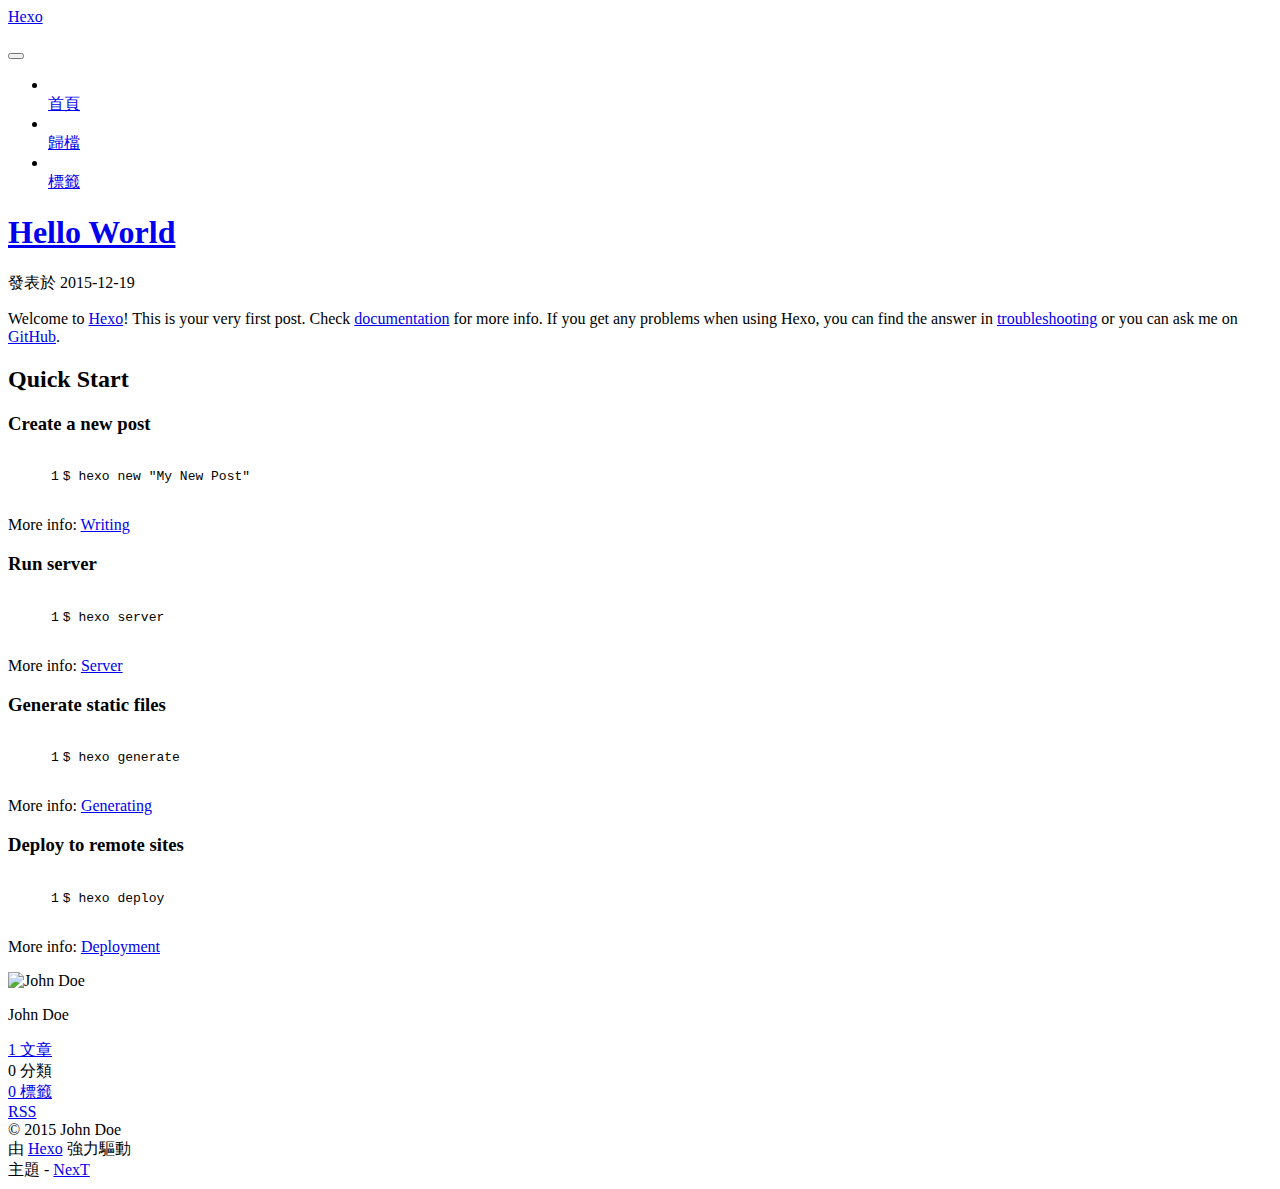
==== commit e41ed01e: "Change theme to next" ====
--- a/index.html
+++ b/index.html
@@ -1,11 +1,59 @@
-<!DOCTYPE html>
-<html>
+<!doctype html>
+<html class="theme-next   use-motion ">
 <head>
-  <meta charset="utf-8">
-  
-  <title>Hexo</title>
-  <meta name="viewport" content="width=device-width, initial-scale=1, maximum-scale=1">
-  <meta name="description">
+  <meta charset="UTF-8"/>
+<meta http-equiv="X-UA-Compatible" content="IE=edge,chrome=1" />
+<meta name="viewport" content="width=device-width, initial-scale=1, maximum-scale=1"/>
+
+
+
+<meta http-equiv="Cache-Control" content="no-transform" />
+<meta http-equiv="Cache-Control" content="no-siteapp" />
+
+
+
+
+
+
+
+
+
+
+
+
+  <link href="/vendors/fancybox/source/jquery.fancybox.css?v=2.1.5" rel="stylesheet" type="text/css"/>
+
+
+
+
+  <link href="//fonts.googleapis.com/css?family=Lato:300,400,700,400italic&subset=latin,latin-ext" rel="stylesheet" type="text/css">
+
+
+
+<link href="/vendors/font-awesome/css/font-awesome.min.css?v=4.4.0" rel="stylesheet" type="text/css" />
+
+<link href="/css/main.css?v=0.4.5.2" rel="stylesheet" type="text/css" />
+
+
+  <meta name="keywords" content="Hexo, NexT" />
+
+
+
+
+
+  <link rel="alternate" href="/atom.xml" title="Hexo" type="application/atom+xml" />
+
+
+
+
+  <link rel="shortcut icon" type="image/x-icon" href="/favicon.ico?v=0.4.5.2" />
+
+
+
+
+
+
+<meta name="description">
 <meta property="og:type" content="website">
 <meta property="og:title" content="Hexo">
 <meta property="og:url" content="http://yoursite.com/index.html">
@@ -14,76 +62,194 @@
 <meta name="twitter:card" content="summary">
 <meta name="twitter:title" content="Hexo">
 <meta name="twitter:description">
-  
-    <link rel="alternative" href="/atom.xml" title="Hexo" type="application/atom+xml">
-  
-  
-    <link rel="icon" href="/favicon.png">
-  
-  <link href="//fonts.googleapis.com/css?family=Source+Code+Pro" rel="stylesheet" type="text/css">
-  <link rel="stylesheet" href="/css/style.css" type="text/css">
-  
-
+
+
+
+<script type="text/javascript" id="hexo.configuration">
+  var CONFIG = {
+    scheme: '',
+    sidebar: 'post',
+    motion: true
+  };
+</script>
+
+  <title> Hexo </title>
 </head>
-<body>
-  <div id="container">
-    <div id="wrap">
-      <header id="header">
-  <div id="banner"></div>
-  <div id="header-outer" class="outer">
-    <div id="header-title" class="inner">
-      <h1 id="logo-wrap">
-        <a href="/" id="logo">Hexo</a>
-      </h1>
-      
-    </div>
-    <div id="header-inner" class="inner">
-      <nav id="main-nav">
-        <a id="main-nav-toggle" class="nav-icon"></a>
-        
-          <a class="main-nav-link" href="/">Home</a>
-        
-          <a class="main-nav-link" href="/archives">Archives</a>
-        
-      </nav>
-      <nav id="sub-nav">
-        
-          <a id="nav-rss-link" class="nav-icon" href="/atom.xml" title="RSS Feed"></a>
-        
-        <a id="nav-search-btn" class="nav-icon" title="Search"></a>
-      </nav>
-      <div id="search-form-wrap">
-        <form action="//google.com/search" method="get" accept-charset="UTF-8" class="search-form"><input type="search" name="q" results="0" class="search-form-input" placeholder="Search"><button type="submit" class="search-form-submit">&#xF002;</button><input type="hidden" name="sitesearch" value="http://yoursite.com"></form>
-      </div>
-    </div>
+
+<body itemscope itemtype="http://schema.org/WebPage" lang="">
+
+  <!--[if lte IE 8]>
+  <div style=' clear: both; height: 59px; padding:0 0 0 15px; position: relative;margin:0 auto;'>
+    <a href="http://windows.microsoft.com/en-US/internet-explorer/products/ie/home?ocid=ie6_countdown_bannercode">
+      <img src="http://7u2nvr.com1.z0.glb.clouddn.com/picouterie.jpg" border="0" height="42" width="820"
+           alt="You are using an outdated browser. For a faster, safer browsing experience, upgrade for free today or use other browser ,like chrome firefox safari."
+           style='margin-left:auto;margin-right:auto;display: block;'/>
+    </a>
   </div>
-</header>
-      <div class="outer">
-        <section id="main">
-  
-    <article id="post-hello-world" class="article article-type-post" itemscope itemprop="blogPost">
-  <div class="article-meta">
-    <a href="/2015/12/19/hello-world/" class="article-date">
-  <time datetime="2015-12-19T04:24:37.464Z" itemprop="datePublished">2015-12-19</time>
-</a>
-    
+<![endif]-->
+  
+
+
+
+
+
+
+  <div class="container one-column 
+   page-home 
+">
+    <div class="headband"></div>
+
+    <header id="header" class="header" itemscope itemtype="http://schema.org/WPHeader">
+      <div class="header-inner"><div class="site-meta ">
+  
+
+  <div class="custom-logo-site-title">
+    <a href="/"  class="brand" rel="start">
+      <span class="logo-line-before"><i></i></span>
+      <span class="site-title">Hexo</span>
+      <span class="logo-line-after"><i></i></span>
+    </a>
   </div>
-  <div class="article-inner">
-    
-    
-      <header class="article-header">
-        
-  
-    <h1 itemprop="name">
-      <a class="article-title" href="/2015/12/19/hello-world/">Hello World</a>
-    </h1>
-  
-
+  <p class="site-subtitle"></p>
+</div>
+
+<div class="site-nav-toggle">
+  <button>
+    <span class="btn-bar"></span>
+    <span class="btn-bar"></span>
+    <span class="btn-bar"></span>
+  </button>
+</div>
+
+<nav class="site-nav">
+  
+
+  
+    <ul id="menu" class="menu ">
+      
+        
+        <li class="menu-item menu-item-home">
+          <a href="/" rel="section">
+            
+              <i class="menu-item-icon fa fa-home fa-fw"></i> <br />
+            
+            首頁
+          </a>
+        </li>
+      
+        
+        <li class="menu-item menu-item-archives">
+          <a href="/archives" rel="section">
+            
+              <i class="menu-item-icon fa fa-archive fa-fw"></i> <br />
+            
+            歸檔
+          </a>
+        </li>
+      
+        
+        <li class="menu-item menu-item-tags">
+          <a href="/tags" rel="section">
+            
+              <i class="menu-item-icon fa fa-tags fa-fw"></i> <br />
+            
+            標籤
+          </a>
+        </li>
+      
+
+      
+      
+    </ul>
+  
+
+  
+</nav>
+
+ </div>
+    </header>
+
+    <main id="main" class="main">
+      <div class="main-inner">
+        <div id="content" class="content">
+          
+  <section id="posts" class="posts-expand">
+
+    
+
+    
+    
+      
+      
+        
+        
+        
+      
+
+      
+    
+
+    
+      
+
+  
+  
+
+  
+  
+  
+
+  <article class="post post-type-normal " itemscope itemtype="http://schema.org/Article">
+
+    
+      <header class="post-header">
+
+        
+        
+          <h1 class="post-title" itemprop="name headline">
+            
+            
+              
+                
+                <a class="post-title-link" href="/2015/12/19/hello-world/" itemprop="url">
+                  Hello World
+                </a>
+              
+            
+          </h1>
+        
+
+        <div class="post-meta">
+          <span class="post-time">
+            發表於
+            <time itemprop="dateCreated" datetime="2015-12-19T12:24:37+08:00" content="2015-12-19">
+              2015-12-19
+            </time>
+          </span>
+
+          
+
+          
+            
+          
+
+          
+
+        </div>
       </header>
     
-    <div class="article-entry" itemprop="articleBody">
-      
-        <p>Welcome to <a href="http://hexo.io/" target="_blank" rel="external">Hexo</a>! This is your very first post. Check <a href="http://hexo.io/docs/" target="_blank" rel="external">documentation</a> for more info. If you get any problems when using Hexo, you can find the answer in <a href="http://hexo.io/docs/troubleshooting.html" target="_blank" rel="external">troubleshooting</a> or you can ask me on <a href="https://github.com/hexojs/hexo/issues" target="_blank" rel="external">GitHub</a>.</p>
+
+
+    <div class="post-body">
+
+      
+      
+
+      
+        
+          <span itemprop="articleBody">
+            
+              <p>Welcome to <a href="http://hexo.io/" target="_blank" rel="external">Hexo</a>! This is your very first post. Check <a href="http://hexo.io/docs/" target="_blank" rel="external">documentation</a> for more info. If you get any problems when using Hexo, you can find the answer in <a href="http://hexo.io/docs/troubleshooting.html" target="_blank" rel="external">troubleshooting</a> or you can ask me on <a href="https://github.com/hexojs/hexo/issues" target="_blank" rel="external">GitHub</a>.</p>
 <h2 id="Quick_Start"><a href="#Quick_Start" class="headerlink" title="Quick Start"></a>Quick Start</h2><h3 id="Create_a_new_post"><a href="#Create_a_new_post" class="headerlink" title="Create a new post"></a>Create a new post</h3><figure class="highlight bash"><table><tr><td class="gutter"><pre><span class="line">1</span><br></pre></td><td class="code"><pre><span class="line">$ hexo new <span class="string">"My New Post"</span></span><br></pre></td></tr></table></figure>
 <p>More info: <a href="http://hexo.io/docs/writing.html" target="_blank" rel="external">Writing</a></p>
 <h3 id="Run_server"><a href="#Run_server" class="headerlink" title="Run server"></a>Run server</h3><figure class="highlight bash"><table><tr><td class="gutter"><pre><span class="line">1</span><br></pre></td><td class="code"><pre><span class="line">$ hexo server</span><br></pre></td></tr></table></figure>
@@ -93,85 +259,189 @@
 <h3 id="Deploy_to_remote_sites"><a href="#Deploy_to_remote_sites" class="headerlink" title="Deploy to remote sites"></a>Deploy to remote sites</h3><figure class="highlight bash"><table><tr><td class="gutter"><pre><span class="line">1</span><br></pre></td><td class="code"><pre><span class="line">$ hexo deploy</span><br></pre></td></tr></table></figure>
 <p>More info: <a href="http://hexo.io/docs/deployment.html" target="_blank" rel="external">Deployment</a></p>
 
+            
+          </span>
+        
       
     </div>
-    <footer class="article-footer">
-      <a data-url="http://yoursite.com/2015/12/19/hello-world/" data-id="ciiclts300000cowvg16oveik" class="article-share-link">Share</a>
-      
+
+    <footer class="post-footer">
+      
+
+      
+
+      
+      
+        <div class="post-eof"></div>
       
     </footer>
-  </div>
-  
-</article>
-
-
-  
-  
-</section>
-        
-          <aside id="sidebar">
-  
-    
-  
-    
-  
-    
-  
-    
-  <div class="widget-wrap">
-    <h3 class="widget-title">Archives</h3>
-    <div class="widget">
-      <ul class="archive-list"><li class="archive-list-item"><a class="archive-list-link" href="/archives/2015/12/">December 2015</a><span class="archive-list-count">1</span></li></ul>
+  </article>
+
+
+    
+
+  </section>
+
+  
+
+
+        </div>
+
+        
+
+
+        
+
+      </div>
+
+      
+        
+  
+  <div class="sidebar-toggle">
+    <div class="sidebar-toggle-line-wrap">
+      <span class="sidebar-toggle-line sidebar-toggle-line-first"></span>
+      <span class="sidebar-toggle-line sidebar-toggle-line-middle"></span>
+      <span class="sidebar-toggle-line sidebar-toggle-line-last"></span>
     </div>
   </div>
 
-  
-    
-  <div class="widget-wrap">
-    <h3 class="widget-title">Recents</h3>
-    <div class="widget">
-      <ul>
-        
-          <li>
-            <a href="/2015/12/19/hello-world/">Hello World</a>
-          </li>
-        
-      </ul>
+  <aside id="sidebar" class="sidebar">
+    <div class="sidebar-inner">
+
+      
+
+      
+
+      <section class="site-overview sidebar-panel  sidebar-panel-active ">
+        <div class="site-author motion-element" itemprop="author" itemscope itemtype="http://schema.org/Person">
+          <img class="site-author-image" src="/images/default_avatar.jpg" alt="John Doe" itemprop="image"/>
+          <p class="site-author-name" itemprop="name">John Doe</p>
+        </div>
+        <p class="site-description motion-element" itemprop="description"></p>
+        <nav class="site-state motion-element">
+          <div class="site-state-item site-state-posts">
+            <a href="/archives">
+              <span class="site-state-item-count">1</span>
+              <span class="site-state-item-name">文章</span>
+            </a>
+          </div>
+
+          <div class="site-state-item site-state-categories">
+            
+              <span class="site-state-item-count">0</span>
+              <span class="site-state-item-name">分類</span>
+              
+          </div>
+
+          <div class="site-state-item site-state-tags">
+            <a href="/tags">
+              <span class="site-state-item-count">0</span>
+              <span class="site-state-item-name">標籤</span>
+              </a>
+          </div>
+
+        </nav>
+
+        
+          <div class="feed-link motion-element">
+            <a href="/atom.xml" rel="alternate">
+              <i class="fa fa-rss"></i>
+              RSS
+            </a>
+          </div>
+        
+
+        <div class="links-of-author motion-element">
+          
+        </div>
+
+        
+        
+
+        <div class="links-of-author motion-element">
+          
+        </div>
+
+      </section>
+
+      
+
     </div>
+  </aside>
+
+
+      
+    </main>
+
+    <footer id="footer" class="footer">
+      <div class="footer-inner">
+        <div class="copyright" >
+  
+  &copy; 
+  <span itemprop="copyrightYear">2015</span>
+  <span class="with-love">
+    <i class="icon-next-heart fa fa-heart"></i>
+  </span>
+  <span class="author" itemprop="copyrightHolder">John Doe</span>
+</div>
+
+<div class="powered-by">
+  由 <a class="theme-link" href="http://hexo.io">Hexo</a> 強力驅動
+</div>
+
+<div class="theme-info">
+  主題 -
+  <a class="theme-link" href="https://github.com/iissnan/hexo-theme-next">
+    NexT
+  </a>
+</div>
+
+
+
+      </div>
+    </footer>
+
+    <div class="back-to-top"></div>
   </div>
 
-  
-</aside>
-        
-      </div>
-      <footer id="footer">
-  
-  <div class="outer">
-    <div id="footer-info" class="inner">
-      &copy; 2015 John Doe<br>
-      Powered by <a href="http://hexo.io/" target="_blank">Hexo</a>
-    </div>
-  </div>
-</footer>
-    </div>
-    <nav id="mobile-nav">
-  
-    <a href="/" class="mobile-nav-link">Home</a>
-  
-    <a href="/archives" class="mobile-nav-link">Archives</a>
-  
-</nav>
-    
-
-<script src="//ajax.googleapis.com/ajax/libs/jquery/2.0.3/jquery.min.js"></script>
-
-
-  <link rel="stylesheet" href="/fancybox/jquery.fancybox.css" type="text/css">
-  <script src="/fancybox/jquery.fancybox.pack.js" type="text/javascript"></script>
-
-
-<script src="/js/script.js" type="text/javascript"></script>
-
-  </div>
+  <script type="text/javascript" src="/vendors/jquery/index.js?v=2.1.3"></script>
+
+  
+  
+
+  
+    
+    
+
+  
+
+
+  
+
+  
+  <script type="text/javascript" src="/vendors/fancybox/source/jquery.fancybox.pack.js"></script>
+  <script type="text/javascript" src="/js/fancy-box.js?v=0.4.5.2"></script>
+
+
+  <script type="text/javascript" src="/js/helpers.js?v=0.4.5.2"></script>
+  <script type="text/javascript" src="/vendors/velocity/velocity.min.js"></script>
+<script type="text/javascript" src="/vendors/velocity/velocity.ui.min.js"></script>
+
+<script type="text/javascript" src="/js/motion.js?v=0.4.5.2" id="motion.global"></script>
+
+
+  <script type="text/javascript" src="/vendors/fastclick/lib/fastclick.min.js?v=1.0.6"></script>
+  <script type="text/javascript" src="/vendors/jquery_lazyload/jquery.lazyload.js?v=1.9.7"></script>
+
+  
+
+  <script type="text/javascript" src="/js/bootstrap.js"></script>
+
+  
+  
+
+  
+  
+
 </body>
-</html>+</html>
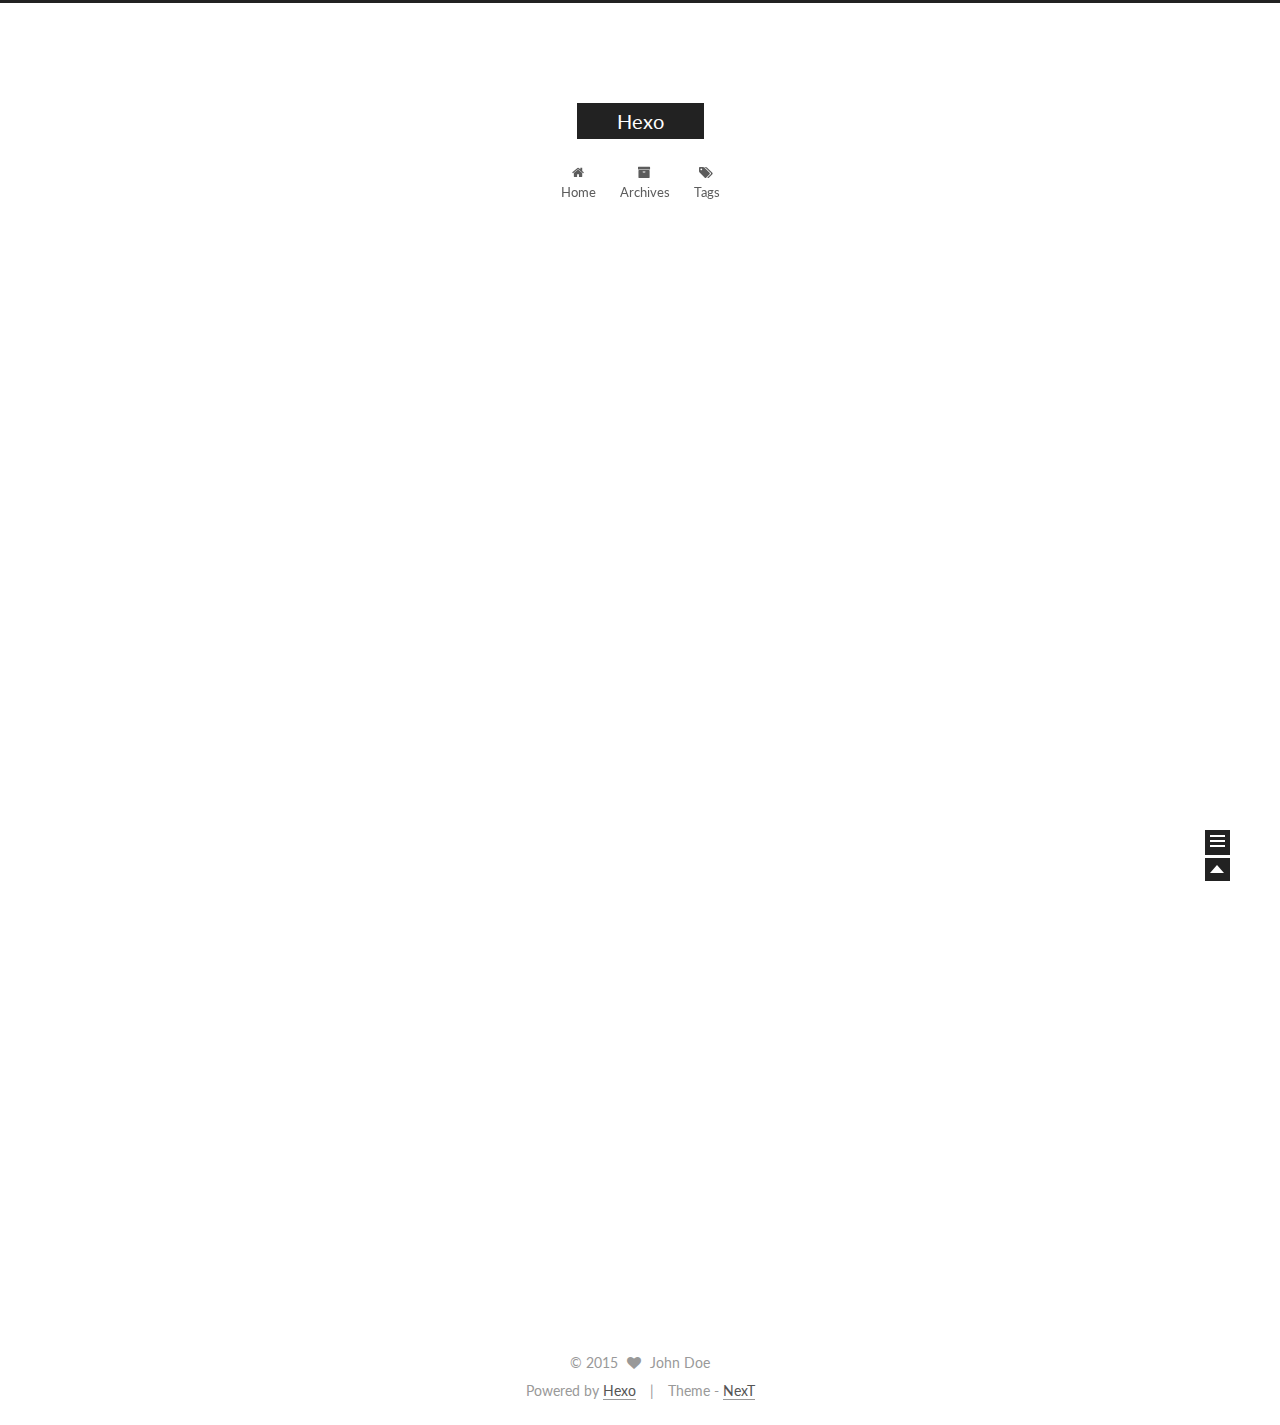
==== commit 5cfc928a: "change language to english" ====
--- a/index.html
+++ b/index.html
@@ -76,7 +76,7 @@
   <title> Hexo </title>
 </head>
 
-<body itemscope itemtype="http://schema.org/WebPage" lang="">
+<body itemscope itemtype="http://schema.org/WebPage" lang="default">
 
   <!--[if lte IE 8]>
   <div style=' clear: both; height: 59px; padding:0 0 0 15px; position: relative;margin:0 auto;'>
@@ -133,7 +133,7 @@
             
               <i class="menu-item-icon fa fa-home fa-fw"></i> <br />
             
-            首頁
+            Home
           </a>
         </li>
       
@@ -143,7 +143,7 @@
             
               <i class="menu-item-icon fa fa-archive fa-fw"></i> <br />
             
-            歸檔
+            Archives
           </a>
         </li>
       
@@ -153,7 +153,7 @@
             
               <i class="menu-item-icon fa fa-tags fa-fw"></i> <br />
             
-            標籤
+            Tags
           </a>
         </li>
       
@@ -221,7 +221,7 @@
 
         <div class="post-meta">
           <span class="post-time">
-            發表於
+            Posted on
             <time itemprop="dateCreated" datetime="2015-12-19T12:24:37+08:00" content="2015-12-19">
               2015-12-19
             </time>
@@ -322,21 +322,21 @@
           <div class="site-state-item site-state-posts">
             <a href="/archives">
               <span class="site-state-item-count">1</span>
-              <span class="site-state-item-name">文章</span>
+              <span class="site-state-item-name">posts</span>
             </a>
           </div>
 
           <div class="site-state-item site-state-categories">
             
               <span class="site-state-item-count">0</span>
-              <span class="site-state-item-name">分類</span>
+              <span class="site-state-item-name">categories</span>
               
           </div>
 
           <div class="site-state-item site-state-tags">
             <a href="/tags">
               <span class="site-state-item-count">0</span>
-              <span class="site-state-item-name">標籤</span>
+              <span class="site-state-item-name">tags</span>
               </a>
           </div>
 
@@ -386,11 +386,11 @@
 </div>
 
 <div class="powered-by">
-  由 <a class="theme-link" href="http://hexo.io">Hexo</a> 強力驅動
+  Powered by <a class="theme-link" href="http://hexo.io">Hexo</a>
 </div>
 
 <div class="theme-info">
-  主題 -
+  Theme -
   <a class="theme-link" href="https://github.com/iissnan/hexo-theme-next">
     NexT
   </a>
--- a/css/main.css
+++ b/css/main.css
@@ -0,0 +1,2040 @@
+/* normalize.css v3.0.2 | MIT License | git.io/normalize */
+html {
+  font-family: sans-serif; /* 1 */
+  -ms-text-size-adjust: 100%; /* 2 */
+  -webkit-text-size-adjust: 100%; /* 2 */
+}
+body {
+  margin: 0;
+}
+article,
+aside,
+details,
+figcaption,
+figure,
+footer,
+header,
+hgroup,
+main,
+menu,
+nav,
+section,
+summary {
+  display: block;
+}
+audio,
+canvas,
+progress,
+video {
+  display: inline-block; /* 1 */
+  vertical-align: baseline; /* 2 */
+}
+audio:not([controls]) {
+  display: none;
+  height: 0;
+}
+[hidden],
+template {
+  display: none;
+}
+a {
+  background-color: transparent;
+}
+a:active,
+a:hover {
+  outline: 0;
+}
+abbr[title] {
+  border-bottom: 1px dotted;
+}
+b,
+strong {
+  font-weight: bold;
+}
+dfn {
+  font-style: italic;
+}
+h1 {
+  font-size: 2em;
+  margin: 0.67em 0;
+}
+mark {
+  background: #ff0;
+  color: #000;
+}
+small {
+  font-size: 80%;
+}
+sub,
+sup {
+  font-size: 75%;
+  line-height: 0;
+  position: relative;
+  vertical-align: baseline;
+}
+sup {
+  top: -0.5em;
+}
+sub {
+  bottom: -0.25em;
+}
+img {
+  border: 0;
+}
+svg:not(:root) {
+  overflow: hidden;
+}
+figure {
+  margin: 1em 40px;
+}
+hr {
+  -moz-box-sizing: content-box;
+  box-sizing: content-box;
+  height: 0;
+}
+pre {
+  overflow: auto;
+}
+code,
+kbd,
+pre,
+samp {
+  font-family: monospace, monospace;
+  font-size: 1em;
+}
+button,
+input,
+optgroup,
+select,
+textarea {
+  color: inherit; /* 1 */
+  font: inherit; /* 2 */
+  margin: 0; /* 3 */
+}
+button {
+  overflow: visible;
+}
+button,
+select {
+  text-transform: none;
+}
+button,
+html input[type="button"],
+input[type="reset"],
+input[type="submit"] {
+  -webkit-appearance: button; /* 2 */
+  cursor: pointer; /* 3 */
+}
+button[disabled],
+html input[disabled] {
+  cursor: default;
+}
+button::-moz-focus-inner,
+input::-moz-focus-inner {
+  border: 0;
+  padding: 0;
+}
+input {
+  line-height: normal;
+}
+input[type="checkbox"],
+input[type="radio"] {
+  box-sizing: border-box; /* 1 */
+  padding: 0; /* 2 */
+}
+input[type="number"]::-webkit-inner-spin-button,
+input[type="number"]::-webkit-outer-spin-button {
+  height: auto;
+}
+input[type="search"] {
+  -webkit-appearance: textfield; /* 1 */
+  -moz-box-sizing: content-box;
+  -webkit-box-sizing: content-box; /* 2 */
+  box-sizing: content-box;
+}
+input[type="search"]::-webkit-search-cancel-button,
+input[type="search"]::-webkit-search-decoration {
+  -webkit-appearance: none;
+}
+fieldset {
+  border: 1px solid #c0c0c0;
+  margin: 0 2px;
+  padding: 0.35em 0.625em 0.75em;
+}
+legend {
+  border: 0; /* 1 */
+  padding: 0; /* 2 */
+}
+textarea {
+  overflow: auto;
+}
+optgroup {
+  font-weight: bold;
+}
+table {
+  border-collapse: collapse;
+  border-spacing: 0;
+}
+td,
+th {
+  padding: 0;
+}
+::selection {
+  background: #262a30;
+  color: #fff;
+}
+body {
+  position: relative;
+  font-family: Lato, "PingFang SC", "Microsoft YaHei", sans-serif;
+  font-size: 14px;
+  line-height: 2;
+  color: #555;
+  background: #fff;
+}
+@media (max-width: 767px) {
+  body {
+    padding-right: 0 !important;
+  }
+}
+@media (min-width: 768px) and (max-width: 991px) {
+  body {
+    padding-right: 0 !important;
+  }
+}
+@media (min-width: 1600px) {
+  body {
+    font-size: 16px;
+  }
+}
+h1,
+h2,
+h3,
+h4,
+h5,
+h6 {
+  margin: 0;
+  padding: 0;
+  font-weight: bold;
+  line-height: 1;
+  font-family: Lato, "PingFang SC", "Microsoft YaHei", sans-serif;
+}
+h1 {
+  font-size: 22px;
+}
+@media (max-width: 767px) {
+  h1 {
+    font-size: 18px;
+  }
+}
+h2 {
+  font-size: 20px;
+}
+@media (max-width: 767px) {
+  h2 {
+    font-size: 16px;
+  }
+}
+h3 {
+  font-size: 18px;
+}
+@media (max-width: 767px) {
+  h3 {
+    font-size: 14px;
+  }
+}
+h4 {
+  font-size: 16px;
+}
+@media (max-width: 767px) {
+  h4 {
+    font-size: 12px;
+  }
+}
+h5 {
+  font-size: 14px;
+}
+@media (max-width: 767px) {
+  h5 {
+    font-size: 10px;
+  }
+}
+h6 {
+  font-size: 12px;
+}
+@media (max-width: 767px) {
+  h6 {
+    font-size: 8px;
+  }
+}
+p {
+  margin: 0 0 25px 0;
+}
+a {
+  color: #555;
+  text-decoration: none;
+  border-bottom: 1px solid #999;
+}
+a:hover {
+  color: #222;
+  border-bottom-color: #222;
+}
+ul {
+  list-style: none;
+}
+blockquote {
+  margin: 0;
+  padding: 0;
+}
+img {
+  display: block;
+  margin: auto 0;
+  max-width: 100%;
+  height: auto;
+}
+h2,
+h3,
+h4,
+h5,
+h6 {
+  margin: 20px 0 15px;
+}
+ul {
+  list-style: square;
+}
+a {
+  word-wrap: break-word;
+}
+hr {
+  margin: 40px 0;
+  height: 3px;
+  border: none;
+  background-color: #ddd;
+  background-image: repeating-linear-gradient(-45deg, #fff, #fff 4px, transparent 4px, transparent 8px);
+}
+blockquote {
+  padding: 0 15px;
+  color: #666;
+  border-left: 4px solid #ddd;
+}
+blockquote cite::before {
+  content: "-";
+  padding: 0 5px;
+}
+dt {
+  font-weight: 700;
+}
+dd {
+  margin: 0;
+  padding: 0;
+}
+.pullquote {
+  width: 45%;
+}
+.pullquote.left {
+  float: left;
+  margin-left: 5px;
+  margin-right: 10px;
+}
+.pullquote.right {
+  float: right;
+  margin-left: 10px;
+  margin-right: 5px;
+}
+.highlight table,
+.gist table {
+  width: auto;
+}
+.highlight table td,
+.gist table td {
+  border: none;
+}
+.highlight a,
+.gist a {
+  color: #222 !important;
+  text-decoration: none !important;
+}
+.video-container {
+  position: relative;
+  padding-top: 60%;
+  height: 0;
+  overflow: hidden;
+}
+.video-container iframe,
+.video-container object,
+.video-container embed {
+  position: absolute;
+  top: 0;
+  left: 0;
+  width: 100%;
+  height: 100%;
+}
+table {
+  margin: 20px 0;
+  width: 100%;
+  border-collapse: collapse;
+  border-spacing: 0;
+  border: 1px solid #ddd;
+  font-size: 14px;
+}
+table>tbody>tr:nth-of-type(odd) {
+  background-color: #f9f9f9;
+}
+table>tbody>tr:hover {
+  background-color: #f5f5f5;
+}
+caption,
+th,
+td {
+  padding: 8px;
+  text-align: left;
+  vertical-align: middle;
+  font-weight: normal;
+}
+th,
+td {
+  border-bottom: 3px solid #ddd;
+  border-right: 1px solid #eee;
+}
+th {
+  padding-bottom: 10px;
+  font-weight: 700;
+}
+td {
+  border-bottom-width: 1px;
+}
+.text-left {
+  text-align: left;
+}
+.text-center {
+  text-align: center;
+}
+.text-right {
+  text-align: right;
+}
+.text-justify {
+  text-align: justify;
+}
+.text-nowrap {
+  white-space: nowrap;
+}
+.text-lowercase {
+  text-transform: lowercase;
+}
+.text-uppercase {
+  text-transform: uppercase;
+}
+.text-capitalize {
+  text-transform: capitalize;
+}
+.center-block {
+  display: block;
+  margin-left: auto;
+  margin-right: auto;
+}
+.clearfix:before,
+.clearfix:after {
+  content: " ";
+  display: table;
+}
+.clearfix:after {
+  clear: both;
+}
+.full-image.full-image.full-image {
+  border: none;
+  max-width: 100%;
+  width: auto;
+  margin: 0;
+}
+@media (min-width: 992px) {
+  .full-image.full-image.full-image {
+    max-width: none;
+    width: 126%;
+    margin: 0 -13%;
+  }
+}
+.use-motion .motion-element {
+  opacity: 0;
+}
+pre,
+.highlight {
+  background: #f7f7f7;
+  margin: 20px 0;
+  padding: 15px;
+  overflow: auto;
+  font-size: 13px;
+  color: #4d4d4c;
+  line-height: 1.6;
+}
+.highlight .gutter pre,
+.gist .gist-file .gist-data .line-numbers {
+  color: #666;
+}
+pre,
+code {
+  font-family: "Input Mono", "PT Mono", Consolas, Monaco, Menlo, monospace;
+}
+code {
+  word-break: break-all;
+  background: #eee;
+  text-shadow: 0 1px #fff;
+  padding: 0 0.3em;
+}
+pre code {
+  background: none;
+  text-shadow: none;
+  padding: 0;
+}
+.highlight pre {
+  border: none;
+  margin: 0;
+  padding: 1px;
+}
+.highlight table {
+  margin: 0;
+  width: auto;
+  border: none;
+}
+.highlight td {
+  border: none;
+  padding: 0;
+}
+.highlight figcaption {
+  font-size: 0.85em;
+  color: #8e908c;
+  line-height: 1em;
+  margin-bottom: 1em;
+}
+.highlight figcaption:before,
+.highlight figcaption:after {
+  content: " ";
+  display: table;
+}
+.highlight figcaption:after {
+  clear: both;
+}
+.highlight figcaption a {
+  float: right;
+}
+.highlight .gutter pre {
+  text-align: right;
+  padding-right: 20px;
+}
+.highlight .line {
+  height: 20px;
+}
+.gist {
+  margin: 20px 0;
+  border-style: solid;
+  border-color: #ccc;
+  border-width: 1px 0;
+  background: #f7f7f7;
+  padding: 15px 40px 15px 15px;
+}
+.gist .gist-file {
+  border: none;
+  font-family: "Input Mono", "PT Mono", Consolas, Monaco, Menlo, monospace;
+  margin: 0;
+}
+.gist .gist-file .gist-data {
+  background: none;
+  border: none;
+}
+.gist .gist-file .gist-data .line-numbers {
+  background: none;
+  border: none;
+  padding: 0 20px 0 0;
+}
+.gist .gist-file .gist-data .line-data {
+  padding: 0 !important;
+}
+.gist .gist-file .highlight {
+  margin: 0;
+  padding: 0;
+  border: none;
+}
+.gist .gist-file .gist-meta {
+  background: #f7f7f7;
+  color: #8e908c;
+  font: 13px Lato, "PingFang SC", "Microsoft YaHei", sans-serif;
+  text-shadow: 0 0;
+  padding: 0;
+  margin-top: 1em;
+  margin-left: 40px;
+}
+.gist .gist-file .gist-meta a {
+  color: color-link;
+  font-weight: normal;
+}
+.gist .gist-file .gist-meta a:hover {
+  text-decoration: underline;
+}
+pre .comment {
+  color: #8e908c;
+}
+pre .variable,
+pre .attribute,
+pre .tag,
+pre .regexp,
+pre .ruby .constant,
+pre .xml .tag .title,
+pre .xml .pi,
+pre .xml .doctype,
+pre .html .doctype,
+pre .css .id,
+pre .css .class,
+pre .css .pseudo {
+  color: #c82829;
+}
+pre .number,
+pre .preprocessor,
+pre .built_in,
+pre .literal,
+pre .params,
+pre .constant {
+  color: #f5871f;
+}
+pre .ruby .class .title,
+pre .css .rules .attribute {
+  color: #718c00;
+}
+pre .string,
+pre .value,
+pre .inheritance,
+pre .header,
+pre .ruby .symbol,
+pre .xml .cdata {
+  color: #718c00;
+}
+pre .title,
+pre .css .hexcolor {
+  color: #3e999f;
+}
+pre .function,
+pre .python .decorator,
+pre .python .title,
+pre .ruby .function .title,
+pre .ruby .title .keyword,
+pre .perl .sub,
+pre .javascript .title,
+pre .coffeescript .title {
+  color: #4271ae;
+}
+pre .keyword,
+pre .javascript .function {
+  color: #8959a8;
+}
+html,
+body {
+  height: 100%;
+}
+.container {
+  position: relative;
+  min-height: 100%;
+}
+.header-inner {
+  margin: 0 auto;
+  padding: 100px 0 70px;
+  width: 1200px;
+}
+.one-column .header-inner {
+  width: 700px;
+}
+@media (min-width: 1600px) {
+  .one-column .header-inner {
+    width: 900px;
+  }
+}
+.main {
+  padding-bottom: 150px;
+}
+.main-inner {
+  margin: 0 auto;
+  width: 1200px;
+}
+.one-column .main-inner {
+  width: 700px;
+}
+@media (min-width: 1600px) {
+  .one-column .main-inner {
+    width: 900px;
+  }
+}
+.footer {
+  position: absolute;
+  left: 0;
+  bottom: 0;
+  width: 100%;
+  min-height: 50px;
+}
+.footer-inner {
+  margin: 20px auto;
+  width: 1200px;
+}
+.one-column .footer-inner {
+  width: 700px;
+}
+@media (min-width: 1600px) {
+  .one-column .footer-inner {
+    width: 900px;
+  }
+}
+.headband {
+  height: 3px;
+  background: #222;
+}
+.header {
+  background: #fff;
+}
+.header-inner {
+  position: relative;
+}
+.site-meta {
+  margin: 0;
+  text-align: center;
+}
+@media (max-width: 767px) {
+  .site-meta {
+    text-align: center;
+  }
+}
+.brand {
+  position: relative;
+  display: inline-block;
+  padding: 0 40px;
+  color: #fff;
+  background: #222;
+  border-bottom: none;
+  font-family: Lato, "PingFang SC", "Microsoft YaHei", sans-serif;
+}
+.brand:hover {
+  color: #fff;
+}
+.logo {
+  display: inline-block;
+  margin-right: 5px;
+  line-height: 36px;
+  vertical-align: top;
+}
+.site-title {
+  display: inline-block;
+  vertical-align: top;
+  line-height: 36px;
+  font-size: 20px;
+  font-weight: normal;
+}
+.site-subtitle {
+  margin-top: 10px;
+  font-size: 13px;
+  color: #999;
+}
+.use-motion .brand {
+  opacity: 0;
+}
+.use-motion .logo,
+.use-motion .site-title,
+.use-motion .site-subtitle {
+  opacity: 0;
+  position: relative;
+  top: -10px;
+}
+.site-nav-toggle {
+  display: none;
+  position: absolute;
+  top: 10px;
+  left: 10px;
+}
+@media (max-width: 767px) {
+  .site-nav-toggle {
+    display: block;
+  }
+}
+.site-nav-toggle button {
+  margin-top: 2px;
+  padding: 9px 10px;
+  background: transparent;
+  border: none;
+}
+@media (max-width: 767px) {
+  .site-nav {
+    display: none;
+    margin: 0 -10px;
+    clear: both;
+    border-top: 1px solid #ddd;
+  }
+}
+@media (min-width: 768px) and (max-width: 991px) {
+  .site-nav {
+    display: block !important;
+  }
+}
+@media (min-width: 992px) {
+  .site-nav {
+    display: block !important;
+  }
+}
+.menu {
+  margin-top: 20px;
+  padding-left: 0;
+  text-align: center;
+}
+@media (max-width: 767px) {
+  .menu {
+    padding-left: 10px;
+  }
+}
+.menu .menu-item {
+  display: inline-block;
+  margin: 0 10px;
+}
+@media screen and (max-width: 767px) {
+  .menu .menu-item {
+    margin-top: 10px;
+  }
+}
+.menu .menu-item a {
+  display: block;
+  font-size: 13px;
+  text-transform: capitalize;
+  line-height: 1.5;
+  border-bottom: 1px solid transparent;
+  transition-property: border-color;
+  transition-duration: 0.2s;
+  transition-timing-function: ease-in-out;
+  transition-delay: 0s;
+}
+.menu .menu-item a:hover {
+  border-bottom-color: #222;
+}
+.use-motion .menu-item {
+  opacity: 0;
+}
+.translation {
+  margin-top: -20px;
+  font-size: 14px;
+  color: #999;
+}
+.post:last-child .post-eof.post-eof.post-eof {
+  display: none;
+}
+.sidebar-toggle {
+  position: fixed;
+  right: 50px;
+  bottom: 45px;
+  width: 15px;
+  height: 15px;
+  padding: 5px;
+  background: #222;
+  line-height: 0;
+  z-index: 1050;
+  cursor: pointer;
+  -webkit-transform: translateZ(0);
+}
+@media (min-width: 768px) and (max-width: 991px) {
+  .sidebar-toggle {
+    display: none;
+  }
+}
+@media (max-width: 767px) {
+  .sidebar-toggle {
+    display: none;
+  }
+}
+.sidebar-toggle-line {
+  position: relative;
+  display: inline-block;
+  vertical-align: top;
+  height: 2px;
+  width: 100%;
+  background: #fff;
+  margin-top: 3px;
+}
+.sidebar-toggle-line:first-child {
+  margin-top: 0;
+}
+.sidebar {
+  width: 0;
+  position: fixed;
+  right: 0;
+  top: 0;
+  bottom: 0;
+  z-index: 1040;
+  box-shadow: inset 0 2px 6px #000;
+  background: #222;
+  -webkit-transform: translateZ(0);
+}
+.sidebar a {
+  color: #999;
+  border-bottom-color: #555;
+}
+.sidebar a:hover {
+  color: #eee;
+}
+@media (min-width: 768px) and (max-width: 991px) {
+  .sidebar {
+    display: none !important;
+  }
+}
+@media (max-width: 767px) {
+  .sidebar {
+    display: none !important;
+  }
+}
+.sidebar-inner {
+  position: relative;
+  padding: 20px 10px;
+  color: #999;
+  text-align: center;
+}
+.site-author-image {
+  display: block;
+  margin: 0 auto;
+  max-width: 96px;
+  height: auto;
+  border: 2px solid #333;
+  padding: 2px;
+}
+.site-author-name {
+  margin: 5px 0 0;
+  color: #f5f5f5;
+}
+.site-description {
+  margin-top: 5px;
+  font-size: 14px;
+  color: #555;
+}
+.site-state {
+  overflow: hidden;
+  line-height: 1.4;
+}
+.site-state-item {
+  display: inline-block;
+  padding: 0 15px;
+  border-left: 1px solid #333;
+}
+.site-state-item:first-child {
+  border-left: none;
+}
+.site-state-item a {
+  border-bottom: none;
+}
+.site-state-item-count {
+  display: block;
+  text-align: center;
+  font-size: 18px;
+}
+.site-state-item-name {
+  font-size: 13px;
+}
+.feed-link {
+  margin-top: 20px;
+}
+.feed-link a {
+  display: inline-block;
+  padding: 0 15px;
+  color: #fc6423;
+  border: 1px solid #fc6423;
+  border-radius: 4px;
+}
+.feed-link a i {
+  color: #fc6423;
+  font-size: 14px;
+}
+.feed-link a:hover {
+  color: #fff;
+  background: #fc6423;
+}
+.feed-link a:hover i {
+  color: #fff;
+}
+.links-of-author {
+  margin-top: 20px;
+}
+.links-of-author a {
+  display: inline-block;
+  vertical-align: middle;
+  margin-right: 10px;
+  margin-bottom: 10px;
+  border-bottom-color: #555;
+  font-size: 13px;
+}
+.links-of-author a:before {
+  display: inline-block;
+  vertical-align: middle;
+  margin-right: 3px;
+  content: " ";
+  width: 4px;
+  height: 4px;
+  border-radius: 50%;
+  background: #ff1af1;
+}
+.sidebar-nav {
+  margin: 0 0 20px;
+  padding-left: 0;
+}
+.sidebar-nav li {
+  display: inline-block;
+  cursor: pointer;
+  border-bottom: 1px solid transparent;
+  font-size: 15px;
+}
+.sidebar-nav li:hover {
+  color: #f5f5f5;
+}
+.page-post-detail .sidebar-nav-toc {
+  padding: 0 5px;
+}
+.page-post-detail .sidebar-nav-overview {
+  margin-left: 10px;
+}
+.sidebar-nav .sidebar-nav-active {
+  color: #87daff;
+  border-bottom-color: #87daff;
+}
+.sidebar-nav .sidebar-nav-active:hover {
+  color: #87daff;
+}
+.sidebar-panel {
+  display: none;
+}
+.sidebar-panel-active {
+  display: block;
+}
+.post-toc {
+  overflow: hidden;
+  position: relative;
+}
+.post-toc-empty {
+  font-size: 14px;
+  color: #666;
+}
+.post-toc ol {
+  overflow: auto;
+  margin: 0;
+  padding: 0 10px 10px;
+  text-align: left;
+  list-style: none;
+  font-size: 14px;
+}
+.post-toc ol a {
+  color: #999;
+}
+.post-toc ol a:hover {
+  color: #ccc;
+}
+.post-toc .nav .nav-child {
+  display: none;
+}
+.post-toc .nav .active > .nav-child {
+  display: block;
+}
+.post-toc .nav .active-current > .nav-child {
+  display: block;
+}
+.post-toc .nav .active-current > .nav-child > .nav-item {
+  display: block;
+}
+.post-toc .nav .active > a {
+  color: #ccc;
+}
+.post-toc .nav .active-current > a {
+  color: #87daff;
+}
+.post-toc .nav .active-current > a:hover {
+  color: #87daff;
+}
+.post-toc-indicator {
+  height: 20px;
+  text-align: center;
+  color: #fff;
+  font-size: 14px;
+}
+.post-toc-indicator-top {
+  opacity: 0;
+  margin-top: 10px;
+}
+.post-toc-indicator-bottom {
+  position: absolute;
+  width: 100%;
+}
+.footer {
+  font-size: 14px;
+  color: #999;
+}
+.footer img {
+  border: none;
+}
+.footer-inner {
+  text-align: center;
+}
+.with-love {
+  display: inline-block;
+  margin: 0 5px;
+}
+.powered-by,
+.theme-info {
+  display: inline-block;
+}
+.powered-by {
+  margin-right: 10px;
+}
+.powered-by::after {
+  content: "|";
+  padding-left: 10px;
+}
+.cc-license {
+  margin-top: 10px;
+  text-align: center;
+}
+.cc-license .cc-opacity {
+  opacity: 0.7;
+  border-bottom: none;
+}
+.cc-license .cc-opacity:hover {
+  opacity: 0.9;
+}
+.cc-license img {
+  display: inline-block;
+}
+@media (max-width: 767px) {
+  body {
+    font-size: 14px;
+  }
+  .header-inner,
+  .one-column .header-inner,
+  .main-inner,
+  .one-column .main-inner,
+  .main-inner .content,
+  .footer-inner,
+  .one-column .footer-inner {
+    width: auto;
+  }
+  .main-inner {
+    margin: 20px auto 0;
+  }
+  .footer-inner {
+    padding: 0 10px;
+  }
+}
+.blockquote-center,
+.page-home .post-type-quote blockquote,
+.page-post-detail .post-type-quote blockquote {
+  position: relative;
+  margin: 40px 0;
+  padding: 0;
+  border-left: none;
+  text-align: center;
+}
+.blockquote-center::before,
+.page-home .post-type-quote blockquote::before,
+.page-post-detail .post-type-quote blockquote::before,
+.blockquote-center::after,
+.page-home .post-type-quote blockquote::after,
+.page-post-detail .post-type-quote blockquote::after {
+  position: absolute;
+  content: ' ';
+  display: block;
+  width: 100%;
+  height: 24px;
+  opacity: 0.2;
+  background-repeat: no-repeat;
+  background-position: 0 -6px;
+  background-size: 22px 22px;
+}
+.blockquote-center::before,
+.page-home .post-type-quote blockquote::before,
+.page-post-detail .post-type-quote blockquote::before {
+  top: -20px;
+  background-image: url("../images/quote-l.svg");
+  border-top: 1px solid #ccc;
+}
+.blockquote-center::after,
+.page-home .post-type-quote blockquote::after,
+.page-post-detail .post-type-quote blockquote::after {
+  bottom: -20px;
+  background-image: url("../images/quote-r.svg");
+  border-bottom: 1px solid #ccc;
+  background-position: 100% 8px;
+}
+.blockquote-center p,
+.page-home .post-type-quote blockquote p,
+.page-post-detail .post-type-quote blockquote p,
+.blockquote-center div,
+.page-home .post-type-quote blockquote div,
+.page-post-detail .post-type-quote blockquote div {
+  text-align: center;
+}
+.btn {
+  display: inline-block;
+  padding: 0 20px;
+  font-size: 15px;
+  color: #fff;
+  background: #222;
+  border: 2px solid #222;
+  text-decoration: none;
+  transition-property: background-color;
+  transition-duration: 0.2s;
+  transition-timing-function: ease-in-out;
+  transition-delay: 0s;
+}
+.btn:hover {
+  border-color: #222;
+  color: #222;
+  background: #fff;
+}
+.btn-bar {
+  display: block;
+  width: 22px;
+  height: 2px;
+  background: #555;
+  border-radius: 1px;
+}
+.btn-bar+.btn-bar {
+  margin-top: 4px;
+}
+.post-body .fancybox img {
+  display: block !important;
+  margin: 0 auto;
+  cursor: pointer;
+  cursor: zoom-out;
+  cursor: -webkit-zoom-in;
+}
+.post-body .image-caption,
+.post-body .figure .caption {
+  margin: 10px auto 15px;
+  text-align: center;
+  font-size: 14px;
+  color: #999;
+  font-weight: bold;
+  line-height: 1;
+}
+.post-sticky-flag {
+  display: inline-block;
+  font-size: 16px;
+  -ms-transform: rotate(30deg);
+  transform: rotate(30deg);
+}
+.posts-expand {
+  padding-top: 40px;
+}
+@media (max-width: 767px) {
+  .posts-expand {
+    margin: 0 20px;
+  }
+  .post-body pre,
+  .post-body .highlight {
+    margin: 0 -20px;
+    padding: 10px 20px;
+  }
+  .post-body pre .gutter pre,
+  .post-body .highlight .gutter pre {
+    padding-right: 10px;
+  }
+}
+.posts-expand .post-title {
+  font-size: 26px;
+  text-align: center;
+  word-break: break-word;
+}
+@media (max-width: 767px) {
+  .posts-expand .post-title {
+    font-size: 22px;
+  }
+}
+.posts-expand .post-title-link {
+  display: inline-block;
+  position: relative;
+  color: #555;
+  border-bottom: none;
+  line-height: 1.2;
+  vertical-align: top;
+}
+.posts-expand .post-title-link::before {
+  content: "";
+  position: absolute;
+  width: 100%;
+  height: 2px;
+  bottom: 0;
+  left: 0;
+  background-color: #000;
+  visibility: hidden;
+  transform: scaleX(0);
+  transition-duration: 0.2s;
+  transition-timing-function: ease-in-out;
+  transition-delay: 0s;
+}
+.posts-expand .post-title-link:hover::before {
+  visibility: visible;
+  transform: scaleX(1);
+}
+.posts-expand .post-title-link .fa {
+  font-size: 16px;
+}
+.posts-expand .post-meta {
+  margin: 3px 0 60px 0;
+  color: #999;
+  font-size: 12px;
+  text-align: center;
+}
+.posts-expand .post-meta .post-category-list {
+  display: inline-block;
+  margin: 0;
+  padding: 3px;
+}
+.posts-expand .post-meta .post-category-list-link {
+  color: #999;
+}
+@media (max-width: 767px) {
+  .posts-expand .post-comments-count {
+    display: none;
+  }
+}
+@media (min-width: 992px) {
+  .posts-expand .post-body {
+    text-align: justify;
+  }
+}
+.posts-expand .post-body h2,
+.posts-expand .post-body h3,
+.posts-expand .post-body h4,
+.posts-expand .post-body h5,
+.posts-expand .post-body h6 {
+  padding-top: 10px;
+}
+.posts-expand .post-body img {
+  box-sizing: border-box;
+  margin: auto;
+  padding: 3px;
+  border: 1px solid #ddd;
+}
+.posts-expand .post-tags {
+  margin-top: 40px;
+  text-align: center;
+}
+.posts-expand .post-tags a {
+  display: inline-block;
+  margin-right: 10px;
+  font-size: 13px;
+}
+.post-nav {
+  overflow: hidden;
+  margin-top: 60px;
+  padding: 10px;
+  white-space: nowrap;
+  border-top: 1px solid #eee;
+}
+.post-nav-item {
+  display: inline-block;
+  width: 50%;
+  white-space: normal;
+}
+.post-nav-item a {
+  position: relative;
+  display: inline-block;
+  line-height: 25px;
+  font-size: 14px;
+  color: #555;
+  border-bottom: none;
+}
+.post-nav-item a:hover {
+  color: #222;
+  border-bottom: none;
+}
+.post-nav-item a:active {
+  top: 2px;
+}
+.post-nav-item a i {
+  font-size: 12px;
+}
+.post-nav-prev {
+  text-align: right;
+}
+.posts-expand .post-eof {
+  display: block;
+  margin: 80px auto 60px;
+  width: 8%;
+  height: 1px;
+  background: #ccc;
+  text-align: center;
+}
+.post-more-link {
+  margin-top: 50px;
+}
+.posts-expand .post-body .fancybox img {
+  margin: 0 auto;
+}
+@media (max-width: 767px) {
+  .posts-collapse {
+    margin: 0 20px;
+  }
+  .posts-collapse .post-title,
+  .posts-collapse .post-meta {
+    display: block;
+    width: auto;
+    text-align: left;
+  }
+}
+.posts-collapse {
+  margin-left: 55px;
+}
+@media (max-width: 767px) {
+  .posts-collapse {
+    margin: 0 20px;
+  }
+}
+.posts-collapse .collection-title {
+  position: relative;
+  margin: 60px 0;
+}
+.posts-collapse .collection-title h2 {
+  margin-left: 20px;
+}
+.posts-collapse .collection-title small {
+  color: #bbb;
+}
+.posts-collapse .collection-title::before {
+  content: " ";
+  position: absolute;
+  left: 0;
+  top: 50%;
+  margin-left: -4px;
+  margin-top: -4px;
+  width: 8px;
+  height: 8px;
+  background: #bbb;
+  border-radius: 50%;
+}
+.posts-collapse .post {
+  margin: 30px 0;
+}
+.posts-collapse .post-header {
+  position: relative;
+  transition-duration: 0.2s;
+  transition-timing-function: ease-in-out;
+  transition-delay: 0s;
+  transition-property: border;
+  border-bottom: 1px dashed #ccc;
+}
+.posts-collapse .post-header::before {
+  content: " ";
+  position: absolute;
+  left: 0;
+  top: 12px;
+  width: 6px;
+  height: 6px;
+  margin-left: -4px;
+  background: #bbb;
+  border-radius: 50%;
+  border: 1px solid #fff;
+  transition-duration: 0.2s;
+  transition-timing-function: ease-in-out;
+  transition-delay: 0s;
+  transition-property: background;
+}
+.posts-collapse .post-header:hover {
+  border-bottom-color: #666;
+}
+.posts-collapse .post-header:hover::before {
+  background: #222;
+}
+.posts-collapse .post-meta {
+  position: absolute;
+  font-size: 12px;
+  left: 20px;
+  top: 5px;
+}
+.posts-collapse .post-comments-count {
+  display: none;
+}
+.posts-collapse .post-title {
+  margin-left: 60px;
+  font-size: 16px;
+  font-weight: normal;
+  font-family: Lato, "PingFang SC", "Microsoft YaHei", sans-serif;
+  line-height: inherit;
+}
+.posts-collapse .post-title::after {
+  margin-left: 3px;
+  opacity: 0.6;
+}
+.posts-collapse .post-title a {
+  color: #666;
+  border-bottom: none;
+}
+.page-home .post-type-quote .post-header,
+.page-post-detail .post-type-quote .post-header,
+.page-home .post-type-quote .post-tags,
+.page-post-detail .post-type-quote .post-tags {
+  display: none;
+}
+.pagination {
+  margin: 120px 0 40px;
+  text-align: center;
+  border-top: 1px solid #eee;
+}
+.page-number-basic,
+.pagination .prev,
+.pagination .next,
+.pagination .page-number,
+.pagination .space {
+  display: inline-block;
+  position: relative;
+  top: -1px;
+  margin: 0 10px;
+  padding: 0 10px;
+  line-height: 30px;
+}
+@media (max-width: 767px) {
+  .page-number-basic,
+  .pagination .prev,
+  .pagination .next,
+  .pagination .page-number,
+  .pagination .space {
+    margin: 0 5px;
+  }
+}
+.pagination .prev,
+.pagination .next,
+.pagination .page-number {
+  border-bottom: 0;
+  border-top: 1px solid #eee;
+  transition-property: border-color;
+  transition-duration: 0.2s;
+  transition-timing-function: ease-in-out;
+  transition-delay: 0s;
+}
+.pagination .prev:hover,
+.pagination .next:hover,
+.pagination .page-number:hover {
+  border-top-color: #222;
+}
+.pagination .space {
+  padding: 0;
+  margin: 0;
+}
+.pagination .prev {
+  margin-left: 0;
+}
+.pagination .next {
+  margin-right: 0;
+}
+.pagination .page-number.current {
+  color: #fff;
+  background: #ccc;
+  border-top-color: #ccc;
+}
+@media (max-width: 767px) {
+  .pagination {
+    border-top: none;
+  }
+  .pagination .prev,
+  .pagination .next,
+  .pagination .page-number {
+    margin-bottom: 10px;
+    border-top: 0;
+    border-bottom: 1px solid #eee;
+  }
+  .pagination .prev:hover,
+  .pagination .next:hover,
+  .pagination .page-number:hover {
+    border-bottom-color: #222;
+  }
+}
+.comments {
+  margin: 60px 20px 0;
+}
+.tag-cloud {
+  text-align: center;
+}
+.tag-cloud a {
+  display: inline-block;
+  margin: 10px;
+}
+.post-gallery {
+  display: table;
+  table-layout: fixed;
+  width: 100%;
+  border-collapse: separate;
+}
+.post-gallery-row {
+  display: table-row;
+}
+.post-gallery .post-gallery-img {
+  display: table-cell;
+  text-align: center;
+  vertical-align: middle;
+  border: none;
+}
+.post-gallery .post-gallery-img img {
+  max-width: 100%;
+  max-height: 100%;
+  border: none;
+}
+.fancybox-close,
+.fancybox-close:hover {
+  border: none;
+}
+.post .group-picture img {
+  box-sizing: border-box;
+  padding: 0 3px;
+  border: none;
+}
+.post .group-picture-row {
+  overflow: hidden;
+  margin-top: 6px;
+}
+.post .group-picture-row:first-child {
+  margin-top: 0;
+}
+.post .group-picture-column {
+  float: left;
+}
+.page-post-detail .post-body .group-picture-column {
+  float: none;
+  margin-top: 10px;
+  width: auto !important;
+}
+.page-post-detail .post-body .group-picture-column img {
+  margin: 0 auto;
+}
+.page-archive .group-picture-container {
+  overflow: hidden;
+}
+.page-archive .group-picture-row {
+  float: left;
+}
+.page-archive .group-picture-row:first-child {
+  margin-top: 6px;
+}
+.page-archive .group-picture-column {
+  max-width: 150px;
+  max-height: 150px;
+}
+.back-to-top {
+  position: fixed;
+  bottom: 19px;
+  right: 50px;
+  z-index: 1050;
+  width: 15px;
+  height: 13px;
+  padding: 5px;
+  background: #222;
+  color: #fff;
+  cursor: pointer;
+  -webkit-transform: translateZ(0);
+}
+@media (max-width: 767px) {
+  .back-to-top {
+    display: none;
+  }
+}
+@media (min-width: 768px) and (max-width: 991px) {
+  .back-to-top {
+    display: none;
+  }
+}
+.back-to-top:before {
+  display: block;
+  content: " ";
+  margin-top: 2px;
+  width: 0;
+  height: 0;
+  border-width: 0 7px 8px 7px;
+  border-color: transparent transparent #fff transparent;
+  border-style: solid;
+}
+.theme-next #ds-thread #ds-reset {
+  color: #555;
+}
+.theme-next #ds-thread #ds-reset .ds-replybox {
+  margin-bottom: 30px;
+}
+.theme-next #ds-thread #ds-reset .ds-replybox .ds-avatar,
+.theme-next #ds-reset .ds-avatar img {
+  box-shadow: none;
+}
+.theme-next #ds-thread #ds-reset .ds-textarea-wrapper {
+  border-color: #c7d4e1;
+  background: none;
+  border-top-right-radius: 3px;
+  border-top-left-radius: 3px;
+}
+.theme-next #ds-thread #ds-reset .ds-textarea-wrapper textarea {
+  height: 60px;
+}
+.theme-next #ds-reset .ds-rounded-top {
+  border-radius: 0;
+}
+.theme-next #ds-thread #ds-reset .ds-post-toolbar {
+  box-sizing: border-box;
+  border: 1px solid #c7d4e1;
+  background: #f6f8fa;
+}
+.theme-next #ds-thread #ds-reset .ds-post-options {
+  height: 40px;
+  border: none;
+  background: none;
+}
+.theme-next #ds-thread #ds-reset .ds-toolbar-buttons {
+  top: 11px;
+}
+.theme-next #ds-thread #ds-reset .ds-sync {
+  top: 5px;
+}
+.theme-next #ds-thread #ds-reset .ds-post-button {
+  top: 4px;
+  right: 5px;
+  width: 90px;
+  height: 30px;
+  border: 1px solid #c5ced7;
+  border-radius: 3px;
+  background-image: linear-gradient(#fbfbfc, #f5f7f9);
+  color: #60676d;
+}
+.theme-next #ds-thread #ds-reset .ds-post-button:hover {
+  background-position: 0 -30px;
+  color: #60676d;
+}
+.theme-next #ds-thread #ds-reset .ds-comments-info {
+  padding: 10px 0;
+}
+.theme-next #ds-thread #ds-reset .ds-sort {
+  display: none;
+}
+.theme-next #ds-thread #ds-reset li.ds-tab a.ds-current {
+  border: none;
+  background: #f6f8fa;
+  color: #60676d;
+}
+.theme-next #ds-thread #ds-reset li.ds-tab a.ds-current:hover {
+  background-color: #e9f0f7;
+  color: #60676d;
+}
+.theme-next #ds-thread #ds-reset li.ds-tab a {
+  border-radius: 2px;
+  padding: 5px;
+}
+.theme-next #ds-thread #ds-reset .ds-login-buttons p {
+  color: #999;
+  line-height: 36px;
+}
+.theme-next #ds-thread #ds-reset .ds-login-buttons .ds-service-list li {
+  height: 28px;
+}
+.theme-next #ds-thread #ds-reset .ds-service-list a {
+  background: none;
+  padding: 5px;
+  border: 1px solid;
+  border-radius: 3px;
+  text-align: center;
+}
+.theme-next #ds-thread #ds-reset .ds-service-list a:hover {
+  color: #fff;
+  background: #666;
+}
+.theme-next #ds-thread #ds-reset .ds-service-list .ds-weibo {
+  color: #fc9b00;
+  border-color: #fc9b00;
+}
+.theme-next #ds-thread #ds-reset .ds-service-list .ds-weibo:hover {
+  background: #fc9b00;
+}
+.theme-next #ds-thread #ds-reset .ds-service-list .ds-qq {
+  color: #60a3ec;
+  border-color: #60a3ec;
+}
+.theme-next #ds-thread #ds-reset .ds-service-list .ds-qq:hover {
+  background: #60a3ec;
+}
+.theme-next #ds-thread #ds-reset .ds-service-list .ds-renren {
+  color: #2e7ac4;
+  border-color: #2e7ac4;
+}
+.theme-next #ds-thread #ds-reset .ds-service-list .ds-renren:hover {
+  background: #2e7ac4;
+}
+.theme-next #ds-thread #ds-reset .ds-service-list .ds-douban {
+  color: #37994c;
+  border-color: #37994c;
+}
+.theme-next #ds-thread #ds-reset .ds-service-list .ds-douban:hover {
+  background: #37994c;
+}
+.theme-next #ds-thread #ds-reset .ds-service-list .ds-kaixin {
+  color: #fef20d;
+  border-color: #fef20d;
+}
+.theme-next #ds-thread #ds-reset .ds-service-list .ds-kaixin:hover {
+  background: #fef20d;
+}
+.theme-next #ds-thread #ds-reset .ds-service-list .ds-netease {
+  color: #f00;
+  border-color: #f00;
+}
+.theme-next #ds-thread #ds-reset .ds-service-list .ds-netease:hover {
+  background: #f00;
+}
+.theme-next #ds-thread #ds-reset .ds-service-list .ds-sohu {
+  color: #ffcb05;
+  border-color: #ffcb05;
+}
+.theme-next #ds-thread #ds-reset .ds-service-list .ds-sohu:hover {
+  background: #ffcb05;
+}
+.theme-next #ds-thread #ds-reset .ds-service-list .ds-baidu {
+  color: #2831e0;
+  border-color: #2831e0;
+}
+.theme-next #ds-thread #ds-reset .ds-service-list .ds-baidu:hover {
+  background: #2831e0;
+}
+.theme-next #ds-thread #ds-reset .ds-service-list .ds-google {
+  color: #166bec;
+  border-color: #166bec;
+}
+.theme-next #ds-thread #ds-reset .ds-service-list .ds-google:hover {
+  background: #166bec;
+}
+.theme-next #ds-thread #ds-reset .ds-service-list .ds-weixin {
+  color: #00ce0d;
+  border-color: #00ce0d;
+}
+.theme-next #ds-thread #ds-reset .ds-service-list .ds-weixin:hover {
+  background: #00ce0d;
+}
+.theme-next #ds-thread #ds-reset .ds-service-list .ds-more-services {
+  border: none;
+}
+.theme-next #ds-thread #ds-reset .ds-service-list .ds-more-services:hover {
+  background: none;
+}
+.theme-next .this_ua {
+  background-color: #ccc !important;
+  border-radius: 4px;
+  padding: 0 5px !important;
+  margin: 1px 1px !important;
+  border: 1px solid #bbb !important;
+  color: #fff;
+  display: inline-block !important;
+}
+.theme-next .this_ua.admin {
+  background-color: #d9534f !important;
+  border-color: #d9534f !important;
+}
+.theme-next .this_ua.platform.iOS,
+.theme-next .this_ua.platform.Mac,
+.theme-next .this_ua.platform.Windows {
+  background-color: #39b3d7 !important;
+  border-color: #46b8da !important;
+}
+.theme-next .this_ua.platform.Linux {
+  background-color: #3a3a3a !important;
+  border-color: #1f1f1f !important;
+}
+.theme-next .this_ua.platform.Android {
+  background-color: #00c47d !important;
+  border-color: #01b171 !important;
+}
+.theme-next .this_ua.browser.Mobile,
+.theme-next .this_ua.browser.Chrome {
+  background-color: #5cb85c !important;
+  border-color: #4cae4c !important;
+}
+.theme-next .this_ua.browser.Firefox {
+  background-color: #f0ad4e !important;
+  border-color: #eea236 !important;
+}
+.theme-next .this_ua.browser.Maxthon,
+.theme-next .this_ua.browser.IE {
+  background-color: #428bca !important;
+  border-color: #357ebd !important;
+}
+.theme-next .this_ua.browser.baidu,
+.theme-next .this_ua.browser.UCBrowser,
+.theme-next .this_ua.browser.Opera {
+  background-color: #d9534f !important;
+  border-color: #d43f3a !important;
+}
+.theme-next .this_ua.browser.Android,
+.theme-next .this_ua.browser.QQBrowser {
+  background-color: #78ace9 !important;
+  border-color: #4cae4c !important;
+}
+.post-spread {
+  margin-top: 20px;
+  text-align: center;
+}
+.jiathis_style {
+  display: inline-block;
+}
+.jiathis_style a {
+  border: none;
+}
+.use-motion .post {
+  opacity: 0;
+}
+.page-archive .archive-page-counter {
+  position: relative;
+  top: 3px;
+  left: 20px;
+}
+@media (max-width: 767px) {
+  .page-archive .archive-page-counter {
+    top: 5px;
+  }
+}
+.page-archive .posts-collapse {
+  position: relative;
+}
+.page-archive .posts-collapse::after {
+  top: 20px;
+  left: 0;
+  margin-left: -2px;
+  width: 4px;
+  height: 100%;
+  background: #f5f5f5;
+  z-index: -1;
+}
+.page-archive .posts-collapse .archive-move-on {
+  position: absolute;
+  top: 11px;
+  left: 0;
+  margin-left: -6px;
+  width: 10px;
+  height: 10px;
+  opacity: 0.5;
+  background: #555;
+  border: 1px solid #fff;
+  border-radius: 50%;
+}
+.page-archive .posts-collapse::before,
+.page-archive .posts-collapse::after {
+  content: " ";
+  position: absolute;
+}
+.page-post-detail .sidebar-toggle-line {
+  background: #87daff;
+}
+.page-post-detail .comments {
+  overflow: hidden;
+}
+.category-all-page .category-all-title {
+  text-align: center;
+}
+.category-all-page .category-all {
+  margin-top: 20px;
+}
+.category-all-page .category-list {
+  margin: 0;
+  padding: 0;
+  list-style: none;
+}
+.category-all-page .category-list-item {
+  display: inline-block;
+  margin: 10px;
+}
+.category-all-page .category-list-count {
+  color: #bbb;
+}
+.category-all-page .category-list-count:before {
+  display: inline;
+  content: " (";
+}
+.category-all-page .category-list-count:after {
+  display: inline;
+  content: ") ";
+}
+.custom-logo .site-meta-headline {
+  text-align: center;
+}
+.custom-logo .brand {
+  background: none;
+}
+.custom-logo .site-title {
+  margin: 10px auto 0;
+  font-size: 24px;
+  color: #222;
+}
+.custom-logo .site-title a {
+  border: none;
+}
+.custom-logo-image {
+  margin: 0 auto;
+  padding: 5px;
+  max-width: 150px;
+  background: #fff;
+}
+@media (max-width: 767px) {
+  .site-nav {
+    position: absolute;
+    left: 0;
+    top: 52px;
+    margin: 0;
+    width: 100%;
+    background: #fff;
+    border-bottom: 1px solid #ddd;
+  }
+}
+@media (max-width: 767px) {
+  .menu {
+    text-align: left;
+  }
+}
+@media (max-width: 767px) {
+  .menu .menu-item {
+    display: block;
+    margin-left: 0;
+    vertical-align: top;
+  }
+}
+@media (max-width: 767px) {
+  .menu .menu-item br {
+    display: none;
+  }
+}
+@media (max-width: 767px) {
+  .menu .menu-item-icon {
+    font-size: 15px;
+  }
+}
+.site-search {
+  position: absolute;
+  top: 0;
+  right: 0;
+  font-size: 0;
+}
+@media (max-width: 767px) {
+  .site-search {
+    position: static;
+  }
+}
+.site-search form {
+  position: relative;
+  vertical-align: top;
+  background: #222;
+  height: 30px;
+  z-index: 10;
+}
+@media (max-width: 767px) {
+  .site-search form {
+    background: none;
+  }
+}
+.site-search form input {
+  border: none;
+  color: #ccc;
+  background: transparent url("/images/searchicon.png") no-repeat 10px 40%;
+  background-size: 15px 15px;
+}
+@media (max-width: 767px) {
+  .site-search form input {
+    color: #222;
+  }
+}
+.use-motion .site-search form {
+  top: -50px;
+}
+@media (max-width: 767px) {
+  .use-motion .site-search form {
+    top: 0 !important;
+  }
+}
